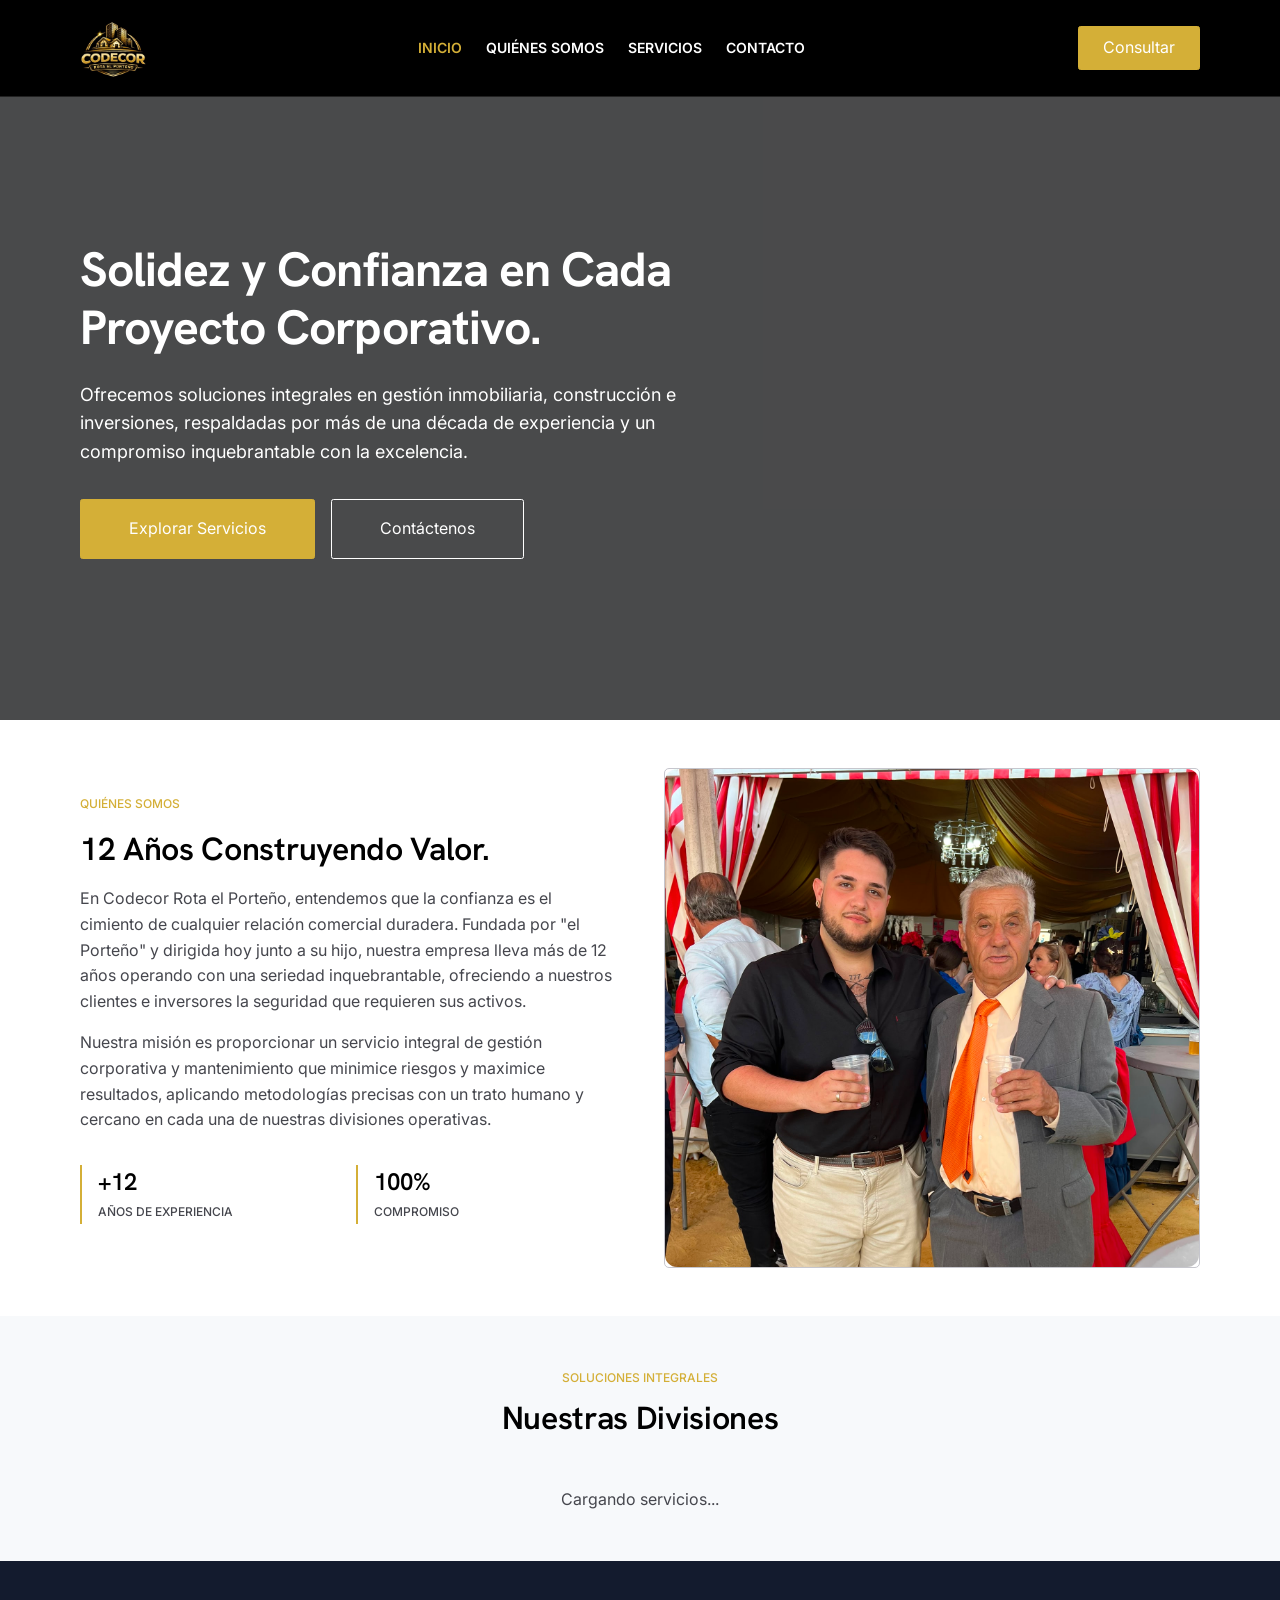
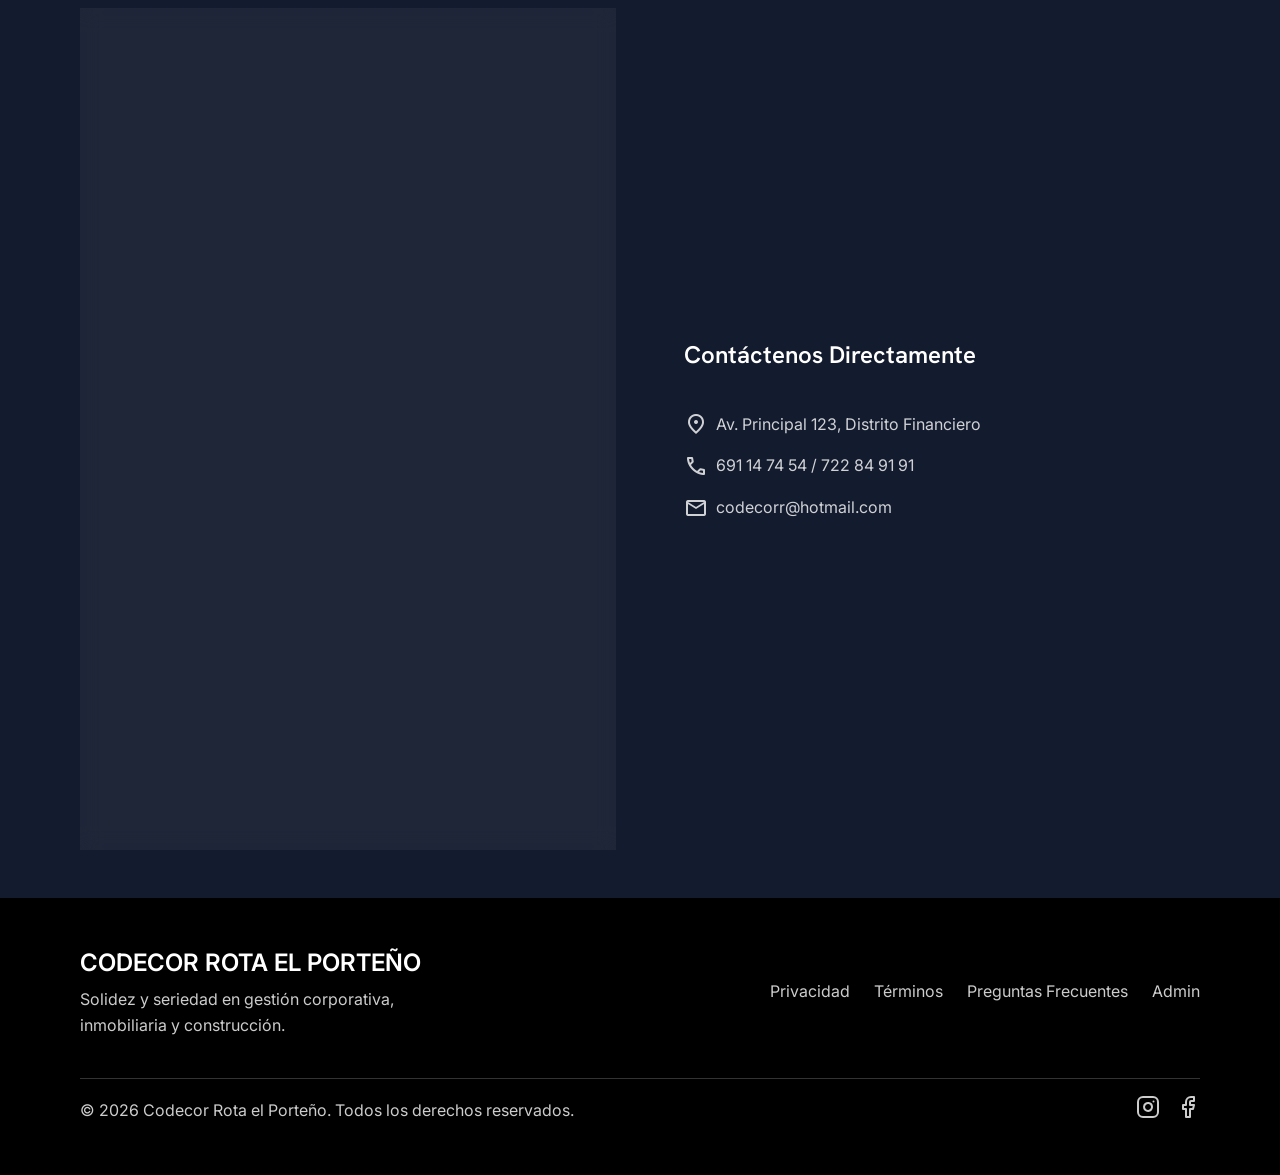
==== index.html @ 19bf407f "Corregir logo en terminos.html y actualizar opciones de seguros" ====
<!DOCTYPE html>
<html lang="es">
<head>
    <meta charset="utf-8">
    <meta name="viewport" content="width=device-width, initial-scale=1.0">
    <title>Codecor Rota el Porteño - Inicio</title>
    <meta name="description" content="Codecor Rota el Porteño ofrece soluciones integrales en gestión corporativa, inmobiliaria, construcción e inversiones con más de 12 años de experiencia.">
    <link rel="icon" type="image/jpeg" href="assets/img/logoOriginal.jpeg">
    <link rel="stylesheet" href="assets/css/style.css">
</head>
<body>

    <!-- Header -->
    <header class="header">
        <div class="header-container">
            <div class="logo">
                <img src="assets/img/logoOriginal.jpeg" alt="Logo Codecor Rota el Porteño" class="logo-image">
                <div class="logo-text-container">
                    <span class="logo-text-main">Codecor Rota</span>
                    <span class="logo-text-sub">el Porteño</span>
                </div>
            </div>
            
            <nav class="nav-desktop">
                <a class="nav-link active" href="#inicio">Inicio</a>
                <a class="nav-link" href="#nosotros">Quiénes Somos</a>
                <div class="dropdown">
                    <a class="nav-link dropdown-toggle" href="#servicios">Servicios</a>
                    <div class="dropdown-menu">
                        <a href="inmobiliaria.html" class="dropdown-item">Inmobiliaria</a>
                        <a href="#contacto" class="dropdown-item service-select" data-service="inversiones">Inversiones</a>
                        <a href="#contacto" class="dropdown-item service-select" data-service="construccion">Construcción</a>
                        <a href="#contacto" class="dropdown-item service-select" data-service="mantenimiento">Mantenimiento</a>
                        <a href="seguros.html" class="dropdown-item">Seguros</a>
                    </div>
                </div>
                <a class="nav-link" href="#contacto">Contacto</a>
            </nav>

            <div class="nav-desktop">
                <a href="#contacto" class="btn btn-primary btn-sm">Consultar</a>
            </div>

            <button class="menu-toggle" id="mobile-menu-btn" aria-label="Abrir menú">
                <span class="material-symbols-outlined">menu</span>
            </button>
        </div>
    </header>

    <main>
        <!-- Hero Section -->
        <section id="inicio" class="hero">
            <div class="hero-bg">
                <img src="https://lh3.googleusercontent.com/aida-public/[base64]" alt="Edificio corporativo moderno reflejando solidez y confianza" loading="lazy">
                <div class="hero-overlay"></div>
            </div>
            
            <div class="container hero-content grid grid-cols-12 gap-lg">
                <div class="col-span-8 flex flex-col items-start gap-lg">
                    <h1 class="headline-xl text-white fade-in-up delay-100">Solidez y Confianza en Cada Proyecto Corporativo.</h1>
                    <p class="body-lg text-white text-opacity-90 max-w-600 fade-in-up delay-200">
                        Ofrecemos soluciones integrales en gestión inmobiliaria, construcción e inversiones, respaldadas por más de una década de experiencia y un compromiso inquebrantable con la excelencia.
                    </p>
                    <div class="flex gap-md mt-sm flex-wrap fade-in-up delay-300">
                        <a href="#servicios" class="btn btn-primary">Explorar Servicios</a>
                        <a href="#contacto" class="btn btn-secondary">Contáctenos</a>
                    </div>
                </div>
            </div>
        </section>

        <!-- Quiénes Somos Section -->
        <section id="nosotros" class="section bg-surface-lowest">
            <div class="container grid grid-cols-2 gap-xl items-center">
                <div class="flex flex-col gap-md fade-in-up delay-100">
                    <span class="label-sm text-secondary">Quiénes Somos</span>
                    <h2 class="headline-lg">12 Años Construyendo Valor.</h2>
                    <p class="body-md text-on-surface-variant">
                        En Codecor Rota el Porteño, entendemos que la confianza es el cimiento de cualquier relación comercial duradera. Fundada por "el Porteño" y dirigida hoy junto a su hijo, nuestra empresa lleva más de 12 años operando con una seriedad inquebrantable, ofreciendo a nuestros clientes e inversores la seguridad que requieren sus activos.
                    </p>
                    <p class="body-md text-on-surface-variant">
                        Nuestra misión es proporcionar un servicio integral de gestión corporativa y mantenimiento que minimice riesgos y maximice resultados, aplicando metodologías precisas con un trato humano y cercano en cada una de nuestras divisiones operativas.
                    </p>
                    
                    <div class="grid grid-cols-2 gap-md mt-md">
                        <div class="stat-item">
                            <h4 class="headline-md">+12</h4>
                            <span class="label-sm text-on-surface-variant">Años de Experiencia</span>
                        </div>
                        <div class="stat-item">
                            <h4 class="headline-md">100%</h4>
                            <span class="label-sm text-on-surface-variant">Compromiso</span>
                        </div>
                    </div>
                </div>
                
                <div class="about-image fade-in-up delay-200">
                    <img src="assets/img/personas.jpeg" alt="El Porteño y su hijo, fundadores de Codecor Rota" loading="lazy" style="border-radius: 12px; box-shadow: var(--elevation-2); width: 100%; max-height: 500px; object-fit: cover; object-position: center top;">
                </div>
            </div>
        </section>

        <!-- Servicios Section -->
        <section id="servicios" class="section bg-surface">
            <div class="container flex flex-col gap-xl">
                <div class="text-center max-w-600 mx-auto fade-in-up delay-100">
                    <span class="label-sm text-secondary">Soluciones Integrales</span>
                    <h2 class="headline-lg mt-sm">Nuestras Divisiones</h2>
                </div>
                
                <div class="grid grid-cols-12 gap-gutter" id="services-grid">
                    <div class="col-span-12 text-center py-xl">
                        <p class="body-md text-on-surface-variant">Cargando servicios...</p>
                    </div>
                </div>
            </div>
        </section>
        


        <!-- Contacto Section -->
        <section id="contacto" class="section bg-primary-container relative">
            <div class="container grid grid-cols-2 gap-xl items-center relative z-10">
                <div class="cta-box fade-in-up delay-100">
                    <h2 class="headline-lg text-white mb-md">Gestione su Patrimonio con Expertos.</h2>
                    <p class="body-lg text-white mb-lg text-opacity-80">Agende una reunión con nuestros asesores o solicite información sobre nuestros servicios.</p>
                    
                    <form id="contact-form" class="flex flex-col gap-md">
                        <div class="form-group">
                            <label for="name" class="form-label text-white">Nombre Completo</label>
                            <input type="text" id="name" name="name" class="form-input" required>
                        </div>
                        <div class="form-group">
                            <label for="phone" class="form-label text-white">Teléfono *</label>
                            <input type="tel" id="phone" name="phone" class="form-input" required>
                        </div>
                        <div class="form-group">
                            <label for="email" class="form-label text-white">Correo Electrónico (Opcional)</label>
                            <input type="email" id="email" name="email" class="form-input">
                        </div>
                        <div class="form-group">
                            <label for="service-type" class="form-label text-white">Servicio de Interés</label>
                            <select id="service-type" name="service-type" class="form-input" required>
                                <option value="" disabled selected>Seleccione un servicio</option>
                                <option value="inmobiliaria">Inmobiliaria</option>
                                <option value="inversiones">Inversiones</option>
                                <option value="construccion">Construcción</option>
                                <option value="mantenimiento">Mantenimiento General</option>
                                <option value="seguros">Seguros</option>
                            </select>
                        </div>
                        <div class="form-group display-none" id="mantenimiento-subtype-group">
                            <label for="mantenimiento-subtype" class="form-label text-white">Tipo de Servicio de Mantenimiento</label>
                            <select id="mantenimiento-subtype" name="mantenimiento-subtype" class="form-input">
                                <option value="" disabled selected>Seleccione una opción</option>
                                <option value="reformas">Reformas</option>
                                <option value="fontaneria">Fontanería</option>
                                <option value="electricidad">Electricidad</option>
                                <option value="limpieza">Limpieza</option>
                                <option value="jardineria">Jardinería</option>
                                <option value="suministros">Suministros</option>
                                <option value="mudanzas">Mudanzas</option>
                                <option value="pintura">Pintura</option>
                            </select>
                        </div>
                        <div class="form-group display-none" id="seguros-subtype-group">
                            <label for="seguros-subtype" class="form-label text-white">Tipo de Seguro</label>
                            <select id="seguros-subtype" name="seguros-subtype" class="form-input">
                                <option value="" disabled selected>Seleccione una opción</option>
                                <option value="coche">Seguros de Coche</option>
                                <option value="hogar">Seguros de Hogar</option>
                                <option value="vida">Seguros de Vida</option>
                                <option value="accidentes">Seguros de Accidentes</option>
                                <option value="salud">Seguros de Salud</option>
                                <option value="mascotas">Seguros de Mascotas</option>
                                <option value="viaje">Seguros de Viaje</option>
                                <option value="empresas">Seguros para Empresas</option>
                                <option value="incendios">Seguros de Incendios</option>
                                <option value="responsabilidad">Responsabilidad Civil</option>
                                <option value="construccion">Seguros de Construcción</option>
                            </select>
                        </div>
                        <div class="form-group">
                            <label for="message" class="form-label text-white">Mensaje</label>
                            <textarea id="message" name="message" class="form-input" rows="4" required></textarea>
                        </div>
                        <button type="submit" class="btn btn-primary mt-md">Enviar Consulta</button>
                    </form>
                    
                    <div id="form-feedback" class="body-md text-white mt-md display-none"></div>
                </div>
                
                <div class="flex flex-col gap-lg p-lg fade-in-up delay-200">
                    <h3 class="headline-md text-white mb-md">Contáctenos Directamente</h3>
                    <ul class="flex flex-col gap-md">
                        <li class="flex items-center gap-sm text-white body-md text-opacity-80">
                            <span class="material-symbols-outlined">location_on</span>
                            Av. Principal 123, Distrito Financiero
                        </li>
                        <li class="flex items-center gap-sm text-white body-md text-opacity-80">
                            <span class="material-symbols-outlined">call</span>
                            691 14 74 54 / 722 84 91 91
                        </li>
                        <li class="flex items-center gap-sm text-white body-md text-opacity-80">
                            <span class="material-symbols-outlined">mail</span>
                            codecorr@hotmail.com
                        </li>
                    </ul>
                </div>
            </div>
        </section>
    </main>

    <!-- Footer -->
    <footer class="footer">
        <div class="container grid grid-cols-12 gap-lg">
            <div class="col-span-4 flex flex-col gap-sm">
                <span class="headline-md text-white uppercase">Codecor Rota el Porteño</span>
                <p class="body-md text-white text-opacity-80 max-w-600">
                    Solidez y seriedad en gestión corporativa, inmobiliaria y construcción.
                </p>
            </div>
            
            <div class="col-span-8 flex flex-wrap justify-end items-center gap-lg footer-nav">
                <a href="privacidad.html" class="body-md text-white">Privacidad</a>
                <a href="terminos.html" class="body-md text-white">Términos</a>
                <a href="faq.html" class="body-md text-white">Preguntas Frecuentes</a>
                <a href="admin.html" class="body-md text-white">Admin</a>
            </div>
            
            <div class="col-span-12 border-t-footer flex justify-between items-center">
                <p class="body-md text-opacity-80">© 2026 Codecor Rota el Porteño. Todos los derechos reservados.</p>
                <div class="flex gap-md items-center">
                    <a href="https://www.instagram.com/codecor_rota/" target="_blank" class="text-white text-opacity-80 hover-opacity-100 transition-colors" aria-label="Instagram de Codecor Rota">
                        <svg width="24" height="24" viewBox="0 0 24 24" fill="none" stroke="currentColor" stroke-width="2" stroke-linecap="round" stroke-linejoin="round"><rect x="2" y="2" width="20" height="20" rx="5" ry="5"></rect><path d="M16 11.37A4 4 0 1 1 12.63 8 4 4 0 0 1 16 11.37z"></path><line x1="17.5" y1="6.5" x2="17.51" y2="6.5"></line></svg>
                    </a>
                    <a href="https://www.facebook.com/profile.php?id=61588875323236" target="_blank" class="text-white text-opacity-80 hover-opacity-100 transition-colors" aria-label="Facebook de Codecor Rota">
                        <svg width="24" height="24" viewBox="0 0 24 24" fill="none" stroke="currentColor" stroke-width="2" stroke-linecap="round" stroke-linejoin="round"><path d="M18 2h-3a5 5 0 0 0-5 5v3H7v4h3v8h4v-8h3l1-4h-4V7a1 1 0 0 1 1-1h3z"></path></svg>
                    </a>
                </div>
            </div>
        </div>
    </footer>

    <script src="https://cdn.jsdelivr.net/npm/@supabase/supabase-js@2"></script>
    <script src="assets/js/supabase-client.js"></script>
    <script src="assets/js/main.js"></script>
</body>
</html>
---- assets/css/style.css ----
/* ==========================================================================
   Codecor Rota el Porteño - Design System Foundation
   ========================================================================== */

@import url('https://fonts.googleapis.com/css2?family=Hanken+Grotesk:wght@600;700&family=Inter:wght@400;500;600&display=swap');
@import url('https://fonts.googleapis.com/css2?family=Material+Symbols+Outlined:opsz,wght,FILL,GRAD@20..48,100..700,0..1,-50..200');

:root {
  /* Colors */
  --color-primary: #000000;
  --color-on-primary: #ffffff;
  --color-primary-container: #131b2e;
  --color-on-primary-container: #7c839b;
  --color-primary-fixed-dim: #bec6e0;
  
  --color-secondary: #d4af37;
  --color-on-secondary: #ffffff;
  --color-secondary-container: #b8962e;
  --color-on-secondary-container: #ffffff;
  
  --color-tertiary: #000000;
  --color-on-tertiary: #ffffff;
  --color-tertiary-container: #0b1c30;
  --color-on-tertiary-container: #75859d;

  --color-surface: #f7f9fb;
  --color-on-surface: #191c1e;
  --color-surface-variant: #e0e3e5;
  --color-on-surface-variant: #45464d;
  
  --color-surface-container-lowest: #ffffff;
  --color-surface-container-low: #f2f4f6;
  --color-surface-container: #eceef0;
  
  --color-inverse-surface: #2d3133;
  --color-inverse-primary: #bec6e0;
  
  --color-outline: #76777d;
  --color-outline-variant: #c6c6cd;
  
  --color-error: #ba1a1a;
  --color-on-error: #ffffff;

  /* Typography */
  --font-family-headline: 'Hanken Grotesk', sans-serif;
  --font-family-body: 'Inter', sans-serif;

  /* Spacing */
  --spacing-xs: 0.4rem;
  --spacing-sm: 0.8rem;
  --spacing-base: 1rem;
  --spacing-md: 1.6rem;
  --spacing-lg: 2.4rem;
  --spacing-xl: 4.8rem;
  --spacing-gutter: 2.4rem;
  --margin-mobile: 2rem;
  --margin-desktop: 8rem;

  /* Border Radius */
  --radius-sm: 0.125rem;
  --radius-default: 0.25rem;
  --radius-md: 0.375rem;
  --radius-lg: 0.5rem;
  --radius-xl: 0.75rem;
  --radius-full: 9999px;
  
  /* Layout */
  --max-width: 1280px;
}

/* ==========================================================================
   Reset & Base Styles
   ========================================================================== */

* {
  margin: 0;
  padding: 0;
  box-sizing: border-box;
}

html {
  font-size: 10px; /* 1rem = 10px */
  scroll-behavior: smooth;
  scroll-padding-top: 80px;
}

body {
  font-family: var(--font-family-body);
  font-size: 1.6rem;
  line-height: 1.6;
  font-weight: 400;
  color: var(--color-on-surface);
  background-color: var(--color-surface);
  -webkit-font-smoothing: antialiased;
}

h1, h2, h3, h4, h5, h6 {
  font-family: var(--font-family-headline);
  color: var(--color-primary);
}

a {
  text-decoration: none;
  color: inherit;
  transition: all 0.2s ease-in-out;
}

img {
  max-width: 100%;
  height: auto;
  display: block;
}

button {
  cursor: pointer;
  border: none;
  background: none;
  font-family: inherit;
}

ul, ol {
  list-style: none;
}

/* ==========================================================================
   Typography Utilities
   ========================================================================== */

.headline-xl {
  font-size: 4.8rem;
  font-weight: 700;
  line-height: 1.2;
  letter-spacing: -0.02em;
}

.headline-lg {
  font-size: 3.2rem;
  font-weight: 600;
  line-height: 1.3;
  letter-spacing: -0.01em;
}

.headline-md {
  font-size: 2.4rem;
  font-weight: 600;
  line-height: 1.4;
}

.body-lg {
  font-size: 1.8rem;
  font-weight: 400;
  line-height: 1.6;
}

.body-md {
  font-size: 1.6rem;
  font-weight: 400;
  line-height: 1.6;
}

.label-md {
  font-size: 1.4rem;
  font-weight: 600;
  line-height: 1.4;
  letter-spacing: 0.05em;
  text-transform: uppercase;
}

.label-sm {
  font-size: 1.2rem;
  font-weight: 500;
  line-height: 1.4;
  text-transform: uppercase;
}

/* Typography Responsive adjustments */
@media (max-width: 767px) {
  .headline-xl {
    font-size: 3.2rem; /* Even smaller for mobile to prevent long word overflow */
  }
  .headline-lg {
    font-size: 2.6rem;
  }
  .headline-md {
    font-size: 2.2rem;
  }
  .body-lg {
    font-size: 1.6rem;
  }
  .justify-end {
    justify-content: flex-start;
  }
}

/* ==========================================================================
   Layout Utilities
   ========================================================================== */

.container {
  max-width: var(--max-width);
  margin: 0 auto;
  padding: 0 var(--margin-mobile);
}

@media (min-width: 768px) {
  .container {
    padding: 0 var(--margin-desktop);
  }
}

.section {
  padding: var(--spacing-xl) 0;
}

.flex { display: flex; }
.flex-col { flex-direction: column; }
.items-center { align-items: center; }
.items-start { align-items: flex-start; }
.justify-between { justify-content: space-between; }
.justify-center { justify-content: center; }
.justify-end { justify-content: flex-end; }
.flex-wrap { flex-wrap: wrap; }

.grid { display: grid; }
.gap-xs { gap: var(--spacing-xs); }
.gap-sm { gap: var(--spacing-sm); }
.gap-md { gap: var(--spacing-md); }
.gap-lg { gap: var(--spacing-lg); }
.gap-xl { gap: var(--spacing-xl); }
.gap-gutter { gap: var(--spacing-gutter); }

@media (min-width: 768px) {
  .grid-cols-2 { grid-template-columns: repeat(2, 1fr); }
  .grid-cols-12 { grid-template-columns: repeat(12, 1fr); }
  .col-span-4 { grid-column: span 4; }
  .col-span-8 { grid-column: span 8; }
  .col-span-12 { grid-column: span 12; }
}

/* ==========================================================================
   Components
   ========================================================================== */

/* Buttons */
.btn {
  display: inline-flex;
  align-items: center;
  justify-content: center;
  padding: var(--spacing-md) var(--spacing-xl);
  border-radius: var(--radius-default);
  transition: all 0.3s ease;
  font-family: var(--font-family-body);
}

.btn-sm {
  padding: var(--spacing-sm) var(--spacing-lg);
}

.btn-primary {
  background-color: var(--color-secondary);
  color: var(--color-on-secondary);
  border: 1px solid var(--color-secondary);
}

.btn-primary:hover {
  background-color: var(--color-secondary-container);
  color: var(--color-on-secondary-container);
  transform: scale(1.02);
}

.btn-secondary {
  background-color: transparent;
  color: var(--color-on-primary);
  border: 1px solid var(--color-on-primary);
}

.btn-secondary:hover {
  background-color: rgba(255,255,255,0.1);
}

.btn-secondary.dark {
  color: var(--color-primary);
  border-color: var(--color-primary);
}
.btn-secondary.dark:hover {
  background-color: rgba(0,0,0,0.05);
}

/* Cards */
.card {
  background-color: var(--color-surface-container-lowest);
  border: 1px solid var(--color-outline-variant);
  border-radius: var(--radius-lg);
  padding: var(--spacing-lg);
  transition: box-shadow 0.3s ease, transform 0.3s ease;
  display: flex;
  flex-direction: column;
  justify-content: space-between;
}

.card:hover {
  box-shadow: 0 10px 30px rgba(0, 81, 213, 0.1);
}

.card-icon {
  font-size: 4rem;
  color: var(--color-secondary);
  margin-bottom: var(--spacing-md);
  font-variation-settings: 'FILL' 1;
}

.card-link {
  color: var(--color-secondary);
  display: inline-flex;
  align-items: center;
  gap: var(--spacing-xs);
  margin-top: var(--spacing-xl);
}
.card-link:hover {
  text-decoration: underline;
}

@media (max-width: 767px) {
  .card {
    text-align: center;
    align-items: center;
  }
}

/* Forms */
.form-group {
  margin-bottom: var(--spacing-md);
  display: flex;
  flex-direction: column;
}

.form-label {
  font-family: var(--font-family-body);
  font-size: 1.4rem;
  font-weight: 600;
  margin-bottom: var(--spacing-xs);
  color: var(--color-on-surface);
}

.form-input {
  padding: var(--spacing-sm) var(--spacing-md);
  border: 1px solid var(--color-outline-variant);
  border-radius: var(--radius-default);
  font-size: 1.6rem;
  font-family: var(--font-family-body);
  background-color: var(--color-surface-container-lowest);
  color: var(--color-on-surface);
  transition: border-color 0.2s ease;
}

.form-input:focus {
  outline: none;
  border-color: var(--color-secondary);
  border-width: 2px;
  padding: calc(var(--spacing-sm) - 1px) calc(var(--spacing-md) - 1px);
}

/* Badges / Labels */
.badge {
  display: inline-block;
  padding: 4px 8px;
  background-color: var(--color-secondary);
  color: var(--color-on-secondary);
  border-radius: var(--radius-sm);
  font-size: 1.2rem;
  font-weight: 500;
  text-transform: uppercase;
}

/* ==========================================================================
   Header & Navigation
   ========================================================================== */

.header {
  position: fixed;
  top: 0;
  left: 0;
  width: 100%;
  z-index: 50;
  background-color: #000000;
  border-bottom: 1px solid #222;
  transition: all 0.3s ease;
}

.header-container {
  display: flex;
  justify-content: space-between;
  align-items: center;
  padding: var(--spacing-md) var(--margin-mobile);
  max-width: var(--max-width);
  margin: 0 auto;
}

@media (min-width: 768px) {
  .header-container {
    padding: var(--spacing-md) var(--margin-desktop);
  }
}

.logo {
  display: flex;
  align-items: center;
  gap: var(--spacing-md);
  text-decoration: none;
}

.logo-image {
  height: 64px;
  width: auto;
  border-radius: var(--radius-sm);
}

.logo-text-container {
  display: none;
}

.logo-text-main {
  font-size: 2.2rem;
  font-weight: 800;
  text-transform: uppercase;
  color: var(--color-tertiary-container);
  letter-spacing: -0.5px;
  line-height: 1;
}

.logo-text-sub {
  font-size: 1.2rem;
  font-weight: 600;
  text-transform: uppercase;
  letter-spacing: 2px;
  color: var(--color-secondary);
  line-height: 1;
  margin-top: 4px;
}

.nav-desktop {
  display: none;
}

@media (min-width: 768px) {
  .nav-desktop {
    display: flex;
    align-items: center;
    gap: var(--spacing-lg);
  }
}

.nav-link {
  font-size: 1.4rem;
  font-weight: 600;
  text-transform: uppercase;
  color: #ffffff;
  cursor: pointer;
}

.nav-link:hover, .nav-link.active {
  color: var(--color-secondary);
}

/* Dropdown */
.dropdown {
  position: relative;
  display: inline-block;
}

.dropdown-menu {
  display: none;
  position: absolute;
  top: 100%;
  left: 0;
  background-color: var(--color-surface-container-lowest);
  min-width: 200px;
  box-shadow: 0px 8px 16px rgba(0,0,0,0.1);
  border-radius: var(--radius-md);
  z-index: 100;
  padding: var(--spacing-xs) 0;
  border: 1px solid var(--color-outline-variant);
}

.dropdown:hover .dropdown-menu {
  display: block;
}

.dropdown-item {
  color: var(--color-on-surface);
  padding: var(--spacing-sm) var(--spacing-md);
  text-decoration: none;
  display: block;
  font-size: 1.4rem;
  font-weight: 500;
  transition: background-color 0.2s;
}

.dropdown-item:hover {
  background-color: var(--color-surface-container-low);
  color: var(--color-secondary);
}

.menu-toggle {
  display: block;
  font-size: 2.4rem;
  color: var(--color-primary);
}

@media (min-width: 768px) {
  .menu-toggle {
    display: none;
  }
}

/* ==========================================================================
   Specific Sections
   ========================================================================== */

/* Hero */
.hero {
  position: relative;
  min-height: 80vh;
  display: flex;
  align-items: center;
  padding-top: 80px; /* offset for fixed header */
}

.hero-bg {
  position: absolute;
  top: 0;
  left: 0;
  width: 100%;
  height: 100%;
  z-index: 0;
}

.hero-bg img {
  width: 100%;
  height: 100%;
  object-fit: cover;
}

.hero-overlay {
  position: absolute;
  top: 0;
  left: 0;
  width: 100%;
  height: 100%;
  background-color: rgba(0, 0, 0, 0.7);
}

.hero-content {
  position: relative;
  z-index: 10;
  width: 100%;
}

.text-white { color: #ffffff !important; }
.text-primary { color: var(--color-primary) !important; }
.text-secondary { color: var(--color-secondary) !important; }
.text-on-surface-variant { color: var(--color-on-surface-variant) !important; }
.text-center { text-align: center; }

.mb-xs { margin-bottom: var(--spacing-xs); }
.mb-sm { margin-bottom: var(--spacing-sm); }
.mb-md { margin-bottom: var(--spacing-md); }
.mb-lg { margin-bottom: var(--spacing-lg); }
.mt-sm { margin-top: var(--spacing-sm); }
.mt-md { margin-top: var(--spacing-md); }
.mt-xl { margin-top: var(--spacing-xl); }

.bg-surface { background-color: var(--color-surface); }
.bg-surface-lowest { background-color: var(--color-surface-container-lowest); }
.bg-primary-container { background-color: var(--color-primary-container); }

.about-image {
  height: 500px;
  border-radius: var(--radius-lg);
  overflow: hidden;
  border: 1px solid var(--color-outline-variant);
  width: 100%;
}

@media (max-width: 767px) {
  .about-image {
    height: 300px;
  }
}

.about-image img {
  width: 100%;
  height: 100%;
  object-fit: cover;
}

.stat-item {
  border-left: 2px solid var(--color-secondary);
  padding-left: var(--spacing-md);
  margin-bottom: var(--spacing-md);
}

/* CTA Box */
.cta-box {
  background-color: rgba(255, 255, 255, 0.05);
  backdrop-filter: blur(10px);
  border: 1px solid rgba(255, 255, 255, 0.1);
  border-radius: var(--radius-lg);
  padding: var(--spacing-lg);
}

/* Footer */
.footer {
  background-color: var(--color-primary);
  color: var(--color-on-primary);
  padding: var(--spacing-xl) 0;
}

.footer-nav a {
  opacity: 0.8;
}
.footer-nav a:hover {
  opacity: 1;
  text-decoration: underline;
}

.border-t-footer {
  border-top: 1px solid rgba(255,255,255,0.2);
  padding-top: var(--spacing-md);
  margin-top: var(--spacing-md);
}

/* ==========================================================================
   Admin Panel Styles
   ========================================================================== */

body.admin-body {
    background-color: var(--color-surface-container-low);
    display: flex;
    min-height: 100vh;
    margin: 0;
}

@media (max-width: 767px) {
    body.admin-body {
        flex-direction: column;
    }
    #dashboard-view {
        flex-direction: column;
    }
}

/* --- Login Vista --- */
#login-view {
    width: 100%;
    height: 100vh;
    display: flex;
    align-items: center;
    justify-content: center;
    background-color: var(--color-surface);
}
.login-card {
    max-width: 400px;
    width: 100%;
}

.back-link {
    display: inline-flex;
    align-items: center;
    gap: 0.5rem;
    text-decoration: none;
    margin-bottom: 1rem;
    color: var(--color-primary);
    font-weight: bold;
}

/* --- Dashboard Vista --- */
#dashboard-view {
    display: none;
    width: 100%;
}

.sidebar {
    width: 250px;
    background-color: var(--color-primary-container);
    color: var(--color-on-primary-container);
    flex-shrink: 0;
    display: flex;
    flex-direction: column;
    padding: var(--spacing-lg) 0;
}

@media (max-width: 767px) {
    .sidebar {
        width: 100%;
        height: auto;
        padding: var(--spacing-md) 0;
    }
}
.sidebar-logo {
    padding: 0 var(--spacing-lg);
    margin-bottom: var(--spacing-xl);
    color: var(--color-on-primary);
    text-decoration: none;
    display: block;
    cursor: pointer;
}
.nav-item {
    padding: var(--spacing-md) var(--spacing-lg);
    color: var(--color-on-primary-container);
    display: flex;
    align-items: center;
    gap: var(--spacing-sm);
    cursor: pointer;
    border-left: 4px solid transparent;
}
.nav-item:hover, .nav-item.active {
    background-color: rgba(255,255,255,0.05);
    color: var(--color-on-primary);
    border-left-color: var(--color-secondary);
}
.logout-btn {
    margin-top: auto;
    color: var(--color-error);
}

.main-content {
    flex-grow: 1;
    padding: var(--spacing-xl);
    overflow-y: auto;
}

.panel {
    display: none;
}
.panel.active {
    display: block;
}

/* Tablas */
.admin-table {
    width: 100%;
    border-collapse: collapse;
    background: var(--color-surface-container-lowest);
    border-radius: var(--radius-lg);
    overflow: hidden;
    border: 1px solid var(--color-outline-variant);
}

.table-responsive {
    width: 100%;
    overflow-x: auto;
    -webkit-overflow-scrolling: touch;
}
.admin-table th, .admin-table td {
    padding: var(--spacing-md);
    text-align: left;
    border-bottom: 1px solid var(--color-outline-variant);
    font-size: 1.4rem;
}
.admin-table th {
    background-color: var(--color-surface-container);
    font-weight: 600;
    color: var(--color-on-surface);
}
.admin-table tr:last-child td {
    border-bottom: none;
}

/* Modales */
.modal {
    display: none;
    position: fixed;
    top: 0;
    left: 0;
    width: 100%;
    height: 100%;
    background-color: rgba(0,0,0,0.5);
    align-items: center;
    justify-content: center;
    z-index: 100;
}
.modal.active {
    display: flex;
}
.modal-content {
    background-color: var(--color-surface-container-lowest);
    padding: var(--spacing-xl);
    border-radius: var(--radius-lg);
    width: 100%;
    max-width: 500px;
    max-height: 90vh;
    overflow-y: auto;
}

/* ==========================================================================
   Animations & Utilities
   ========================================================================== */

.fade-in-up {
    opacity: 0;
    transform: translateY(20px);
    transition: opacity 0.6s cubic-bezier(0.16, 1, 0.3, 1), transform 0.6s cubic-bezier(0.16, 1, 0.3, 1);
}
.fade-in-up.is-visible {
    opacity: 1;
    transform: translateY(0);
}
.delay-100 { transition-delay: 100ms; }
.delay-200 { transition-delay: 200ms; }
.delay-300 { transition-delay: 300ms; }

.display-block { display: block; }
.display-none { display: none; }
.w-full { width: 100%; }
.text-opacity-80 { opacity: 0.8; }
.text-opacity-90 { opacity: 0.9; }
.max-w-600 { max-width: 600px; }
.mx-auto { margin-left: auto; margin-right: auto; }
.p-lg { padding: 2rem; }
.pt-80 { padding-top: 80px; }
.min-h-screen-nav { min-height: calc(100vh - 80px); }
.uppercase { text-transform: uppercase; }
.cursor-pointer { cursor: pointer; }
.text-link { color: var(--color-primary); }

/* Mobile Menu Classes */
.nav-desktop.menu-open {
    display: flex !important;
    flex-direction: column;
    position: absolute;
    top: 80px;
    left: 0;
    width: 100%;
    background-color: rgba(247, 249, 251, 0.98);
    backdrop-filter: blur(10px);
    padding: var(--spacing-xl) var(--spacing-md);
    box-shadow: 0 10px 30px rgba(0,0,0,0.1);
    animation: slideDown 0.3s ease forwards;
    border-bottom: 1px solid var(--color-surface-variant);
    gap: var(--spacing-md);
}

@keyframes slideDown {
    from { opacity: 0; transform: translateY(-10px); }
    to { opacity: 1; transform: translateY(0); }
}
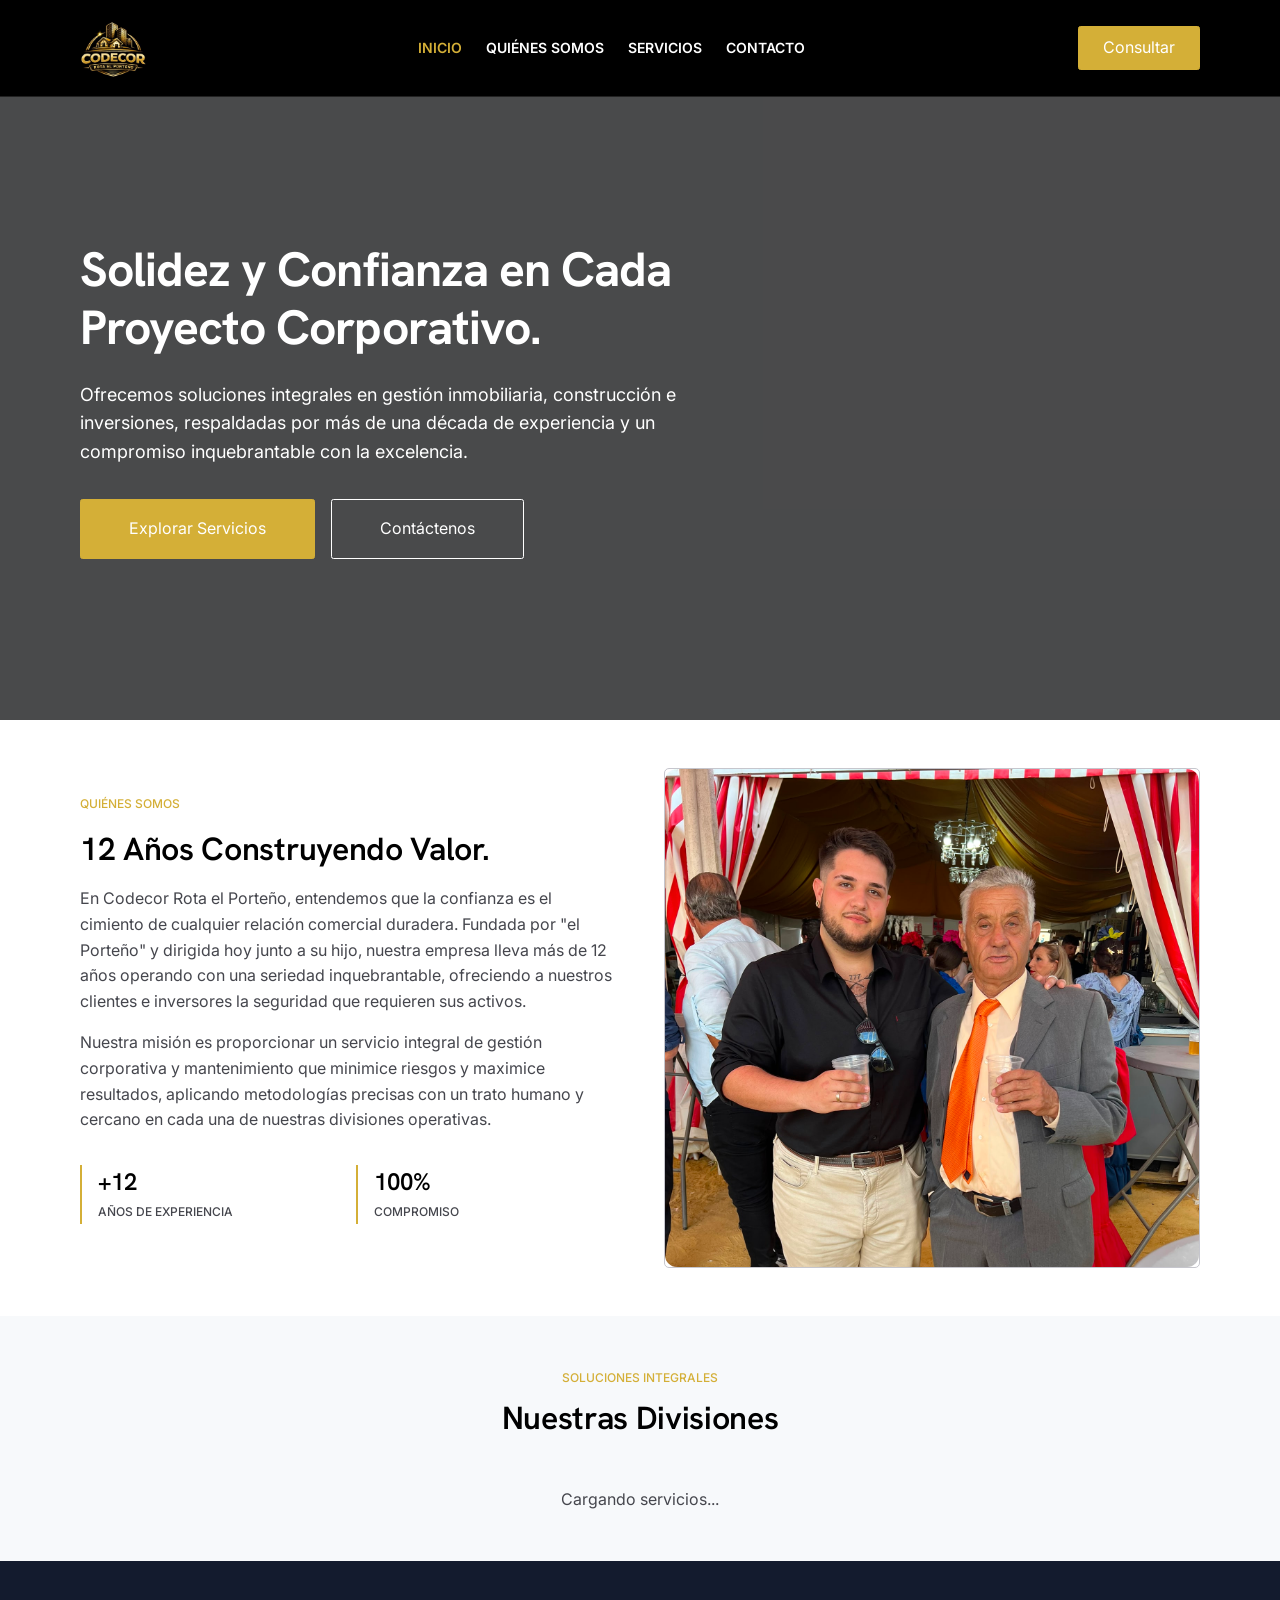
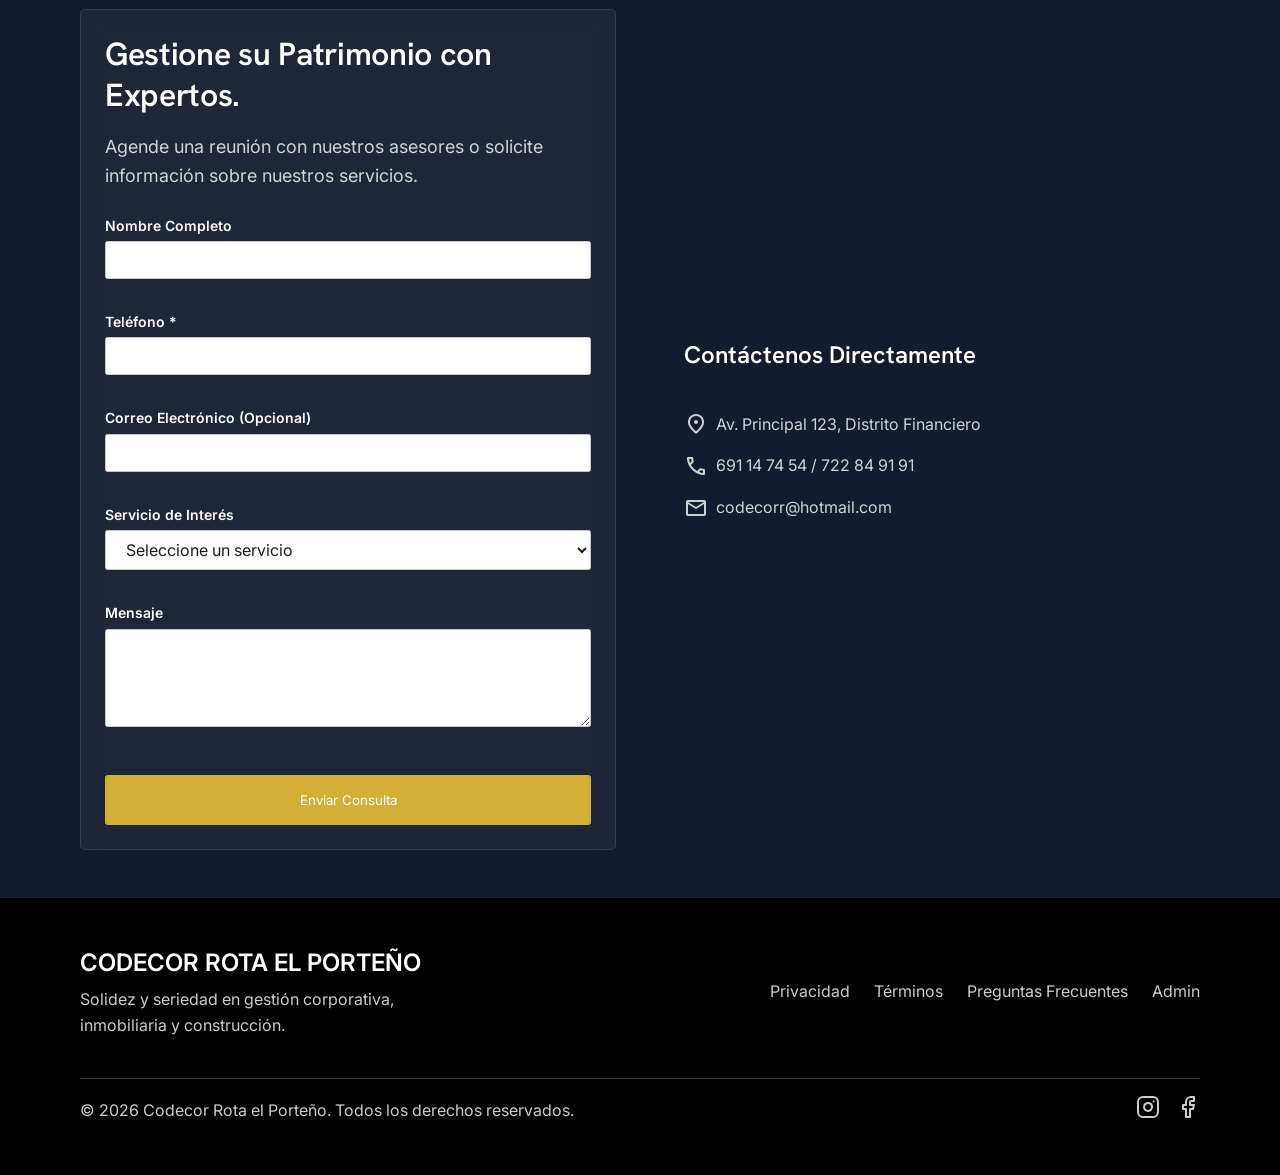
==== commit 1d5bf0ad: "Corregir values del select de seguros para que coincidan con data-subtipo y el autocompletado funcio" ====
--- a/index.html
+++ b/index.html
@@ -178,6 +178,25 @@
                                 <option value="incendios">Seguros de Incendios</option>
                                 <option value="responsabilidad">Responsabilidad Civil</option>
                                 <option value="construccion">Seguros de Construcción</option>
+                                <option value="agrarios">Seguros Agrarios</option>
+                                <option value="embarcaciones">Seguros de Embarcaciones</option>
+                                <option value="aviacion">Seguros de Aviación</option>
+                                <option value="estudios">Seguros de Estudios</option>
+                                <option value="pensiones">Planes de Pensiones</option>
+                                <option value="vision">Seguros de Visión</option>
+                                <option value="dentales">Seguros Dentales</option>
+                                <option value="ahorro">Seguros de Ahorro</option>
+                                <option value="legales">Seguros Legales</option>
+                                <option value="desempleo">Seguros de Desempleo</option>
+                                <option value="tecnologia">Seguros de Tecnología</option>
+                                <option value="cine">Seguros Cine y Eventos</option>
+                                <option value="renta">Seguros de Renta</option>
+                                <option value="cancelacion">Cancelación de Eventos</option>
+                                <option value="bicicleta">Seguros de Bicicleta</option>
+                                <option value="joyas">Seguros de Joyas</option>
+                                <option value="instrumentos">Instrumentos Musicales</option>
+                                <option value="transporte">Transporte Mercancías</option>
+                                <option value="utilidades">Pérdida de Utilidades</option>
                             </select>
                         </div>
                         <div class="form-group">
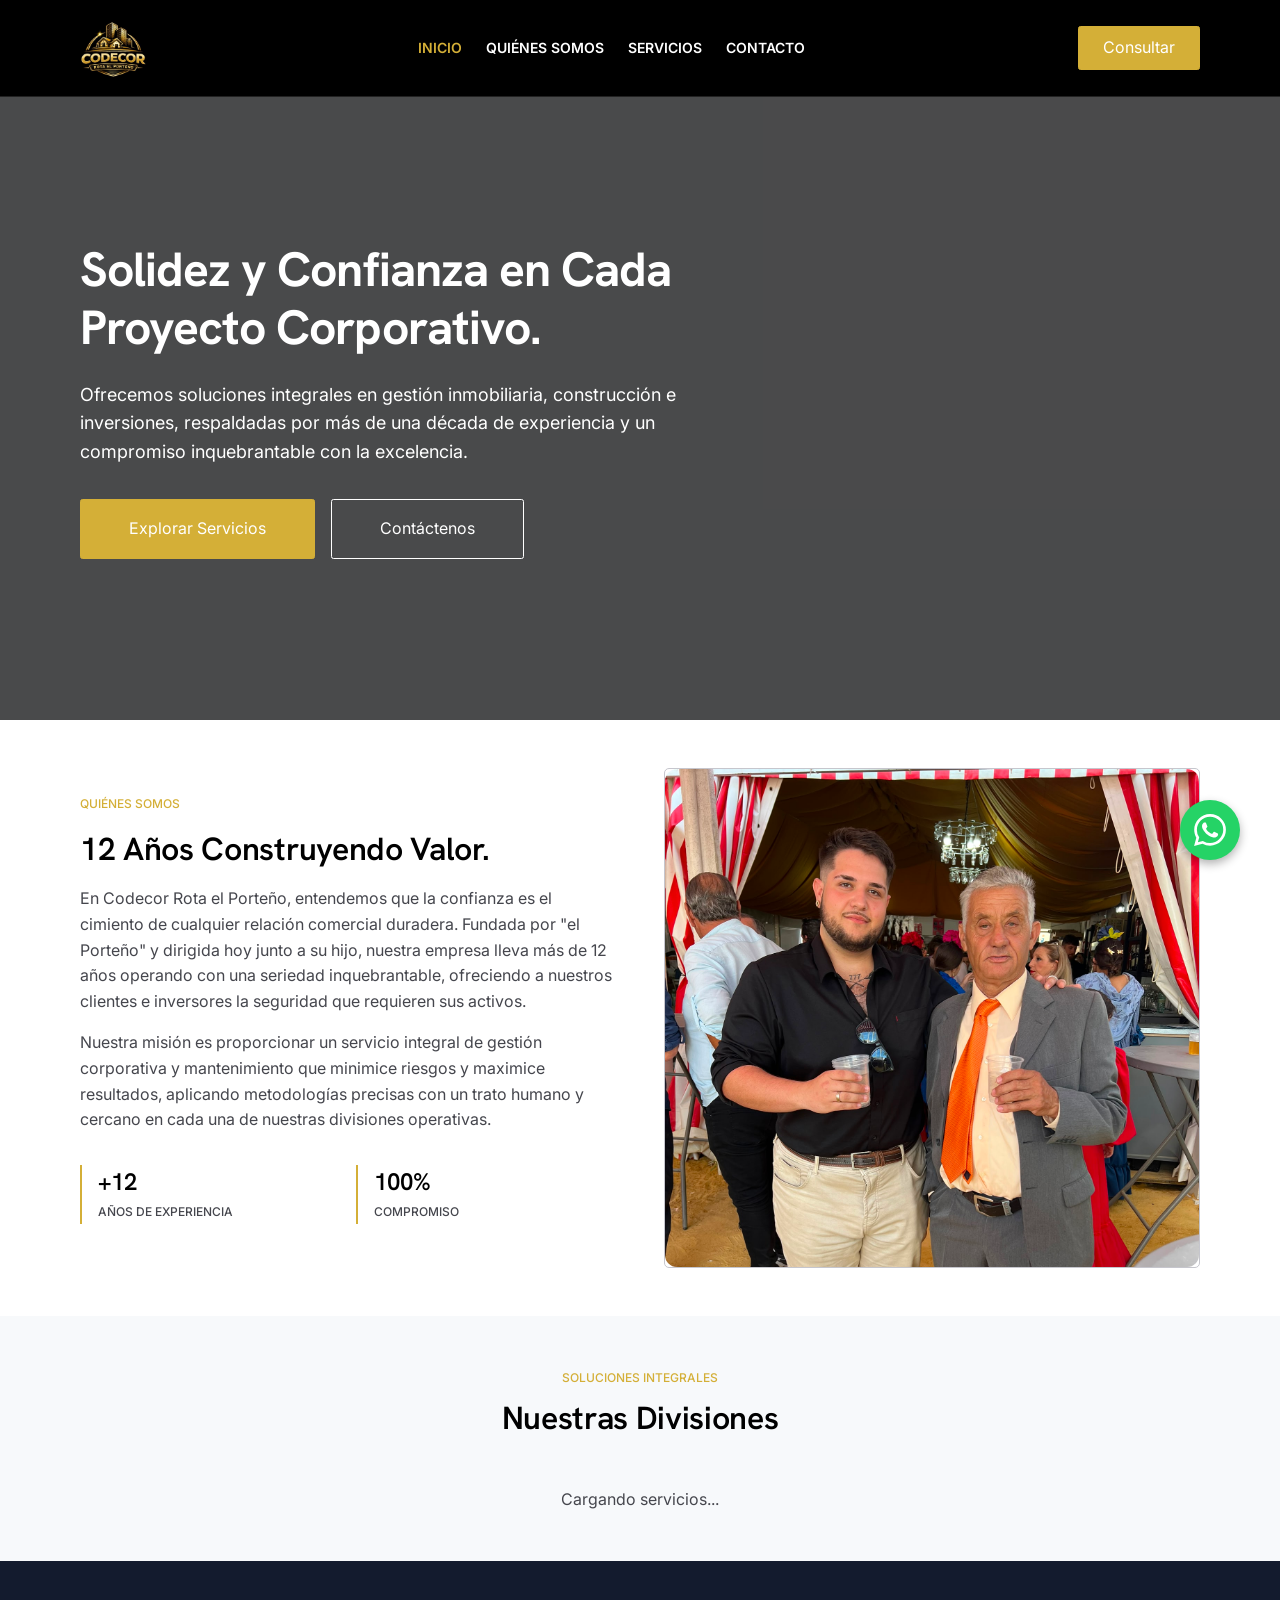
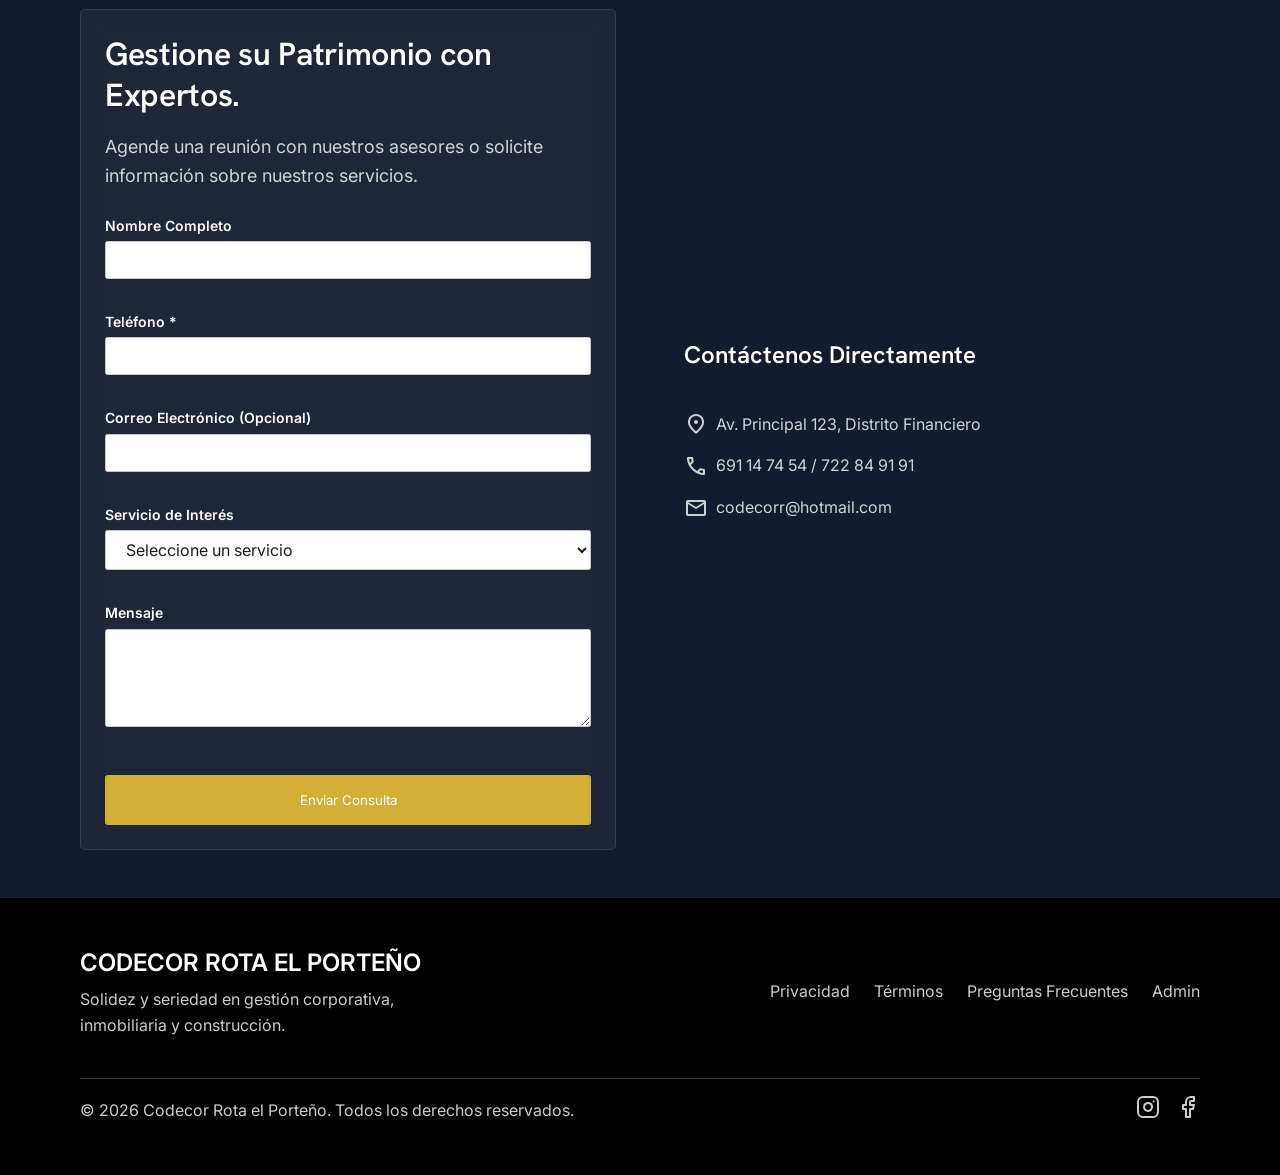
==== commit d65c66cb: "Añadir botón flotante de WhatsApp en páginas públicas" ====
--- a/index.html
+++ b/index.html
@@ -264,5 +264,10 @@
     <script src="https://cdn.jsdelivr.net/npm/@supabase/supabase-js@2"></script>
     <script src="assets/js/supabase-client.js"></script>
     <script src="assets/js/main.js"></script>
+
+    <!-- WhatsApp Floating Button -->
+    <a href="https://wa.me/34691147454?text=Hola%20Codecor,%20estoy%20interesado%20en%20sus%20servicios..." class="whatsapp-float" target="_blank" aria-label="Contactar por WhatsApp">
+        <svg width="32" height="32" viewBox="0 0 24 24" fill="currentColor"><path d="M17.472 14.382c-.297-.149-1.758-.867-2.03-.967-.273-.099-.471-.148-.67.15-.197.297-.767.966-.94 1.164-.173.199-.347.223-.644.075-.297-.15-1.255-.463-2.39-1.475-.883-.788-1.48-1.761-1.653-2.059-.173-.297-.018-.458.13-.606.134-.133.298-.347.446-.52.149-.174.198-.298.298-.497.099-.198.05-.371-.025-.52-.075-.149-.669-1.612-.916-2.207-.242-.579-.487-.5-.669-.51a12.8 12.8 0 0 0-.57-.01c-.198 0-.52.074-.792.372-.272.297-1.04 1.016-1.04 2.479 0 1.462 1.065 2.875 1.213 3.074.149.198 2.096 3.2 5.077 4.487.709.306 1.262.489 1.694.625.712.227 1.36.195 1.871.118.571-.085 1.758-.719 2.006-1.413.248-.694.248-1.289.173-1.413-.074-.124-.272-.198-.57-.347m-5.421 7.403h-.004a9.87 9.87 0 0 1-5.031-1.378l-.361-.214-3.741.982.998-3.648-.235-.374a9.86 9.86 0 0 1-1.51-5.26c.001-5.45 4.436-9.884 9.888-9.884 2.64 0 5.122 1.03 6.988 2.898a9.825 9.825 0 0 1 2.893 6.994c-.003 5.45-4.437 9.884-9.885 9.884m8.413-18.297A11.815 11.815 0 0 0 12.05 0C5.495 0 .16 5.335.157 11.892c0 2.096.547 4.142 1.588 5.945L.057 24l6.305-1.654a11.882 11.882 0 0 0 5.683 1.448h.005c6.554 0 11.89-5.335 11.893-11.893a11.821 11.821 0 0 0-3.48-8.413Z"/></svg>
+    </a>
 </body>
 </html>
--- a/assets/css/style.css
+++ b/assets/css/style.css
@@ -845,3 +845,39 @@
     from { opacity: 0; transform: translateY(-10px); }
     to { opacity: 1; transform: translateY(0); }
 }
+
+/* WhatsApp Floating Button */
+.whatsapp-float {
+  position: fixed;
+  width: 60px;
+  height: 60px;
+  bottom: 40px;
+  right: 40px;
+  background-color: #25d366;
+  color: #FFF;
+  border-radius: 50px;
+  text-align: center;
+  font-size: 30px;
+  box-shadow: 0 4px 10px rgba(0,0,0,0.3);
+  z-index: 1000;
+  display: flex;
+  align-items: center;
+  justify-content: center;
+  transition: transform 0.3s ease, box-shadow 0.3s ease;
+  text-decoration: none;
+}
+
+.whatsapp-float:hover {
+  transform: scale(1.1) translateY(-5px);
+  box-shadow: 0 6px 15px rgba(0,0,0,0.4);
+}
+
+@media (max-width: 767px) {
+  .whatsapp-float {
+    width: 50px;
+    height: 50px;
+    bottom: 20px;
+    right: 20px;
+    font-size: 26px;
+  }
+}
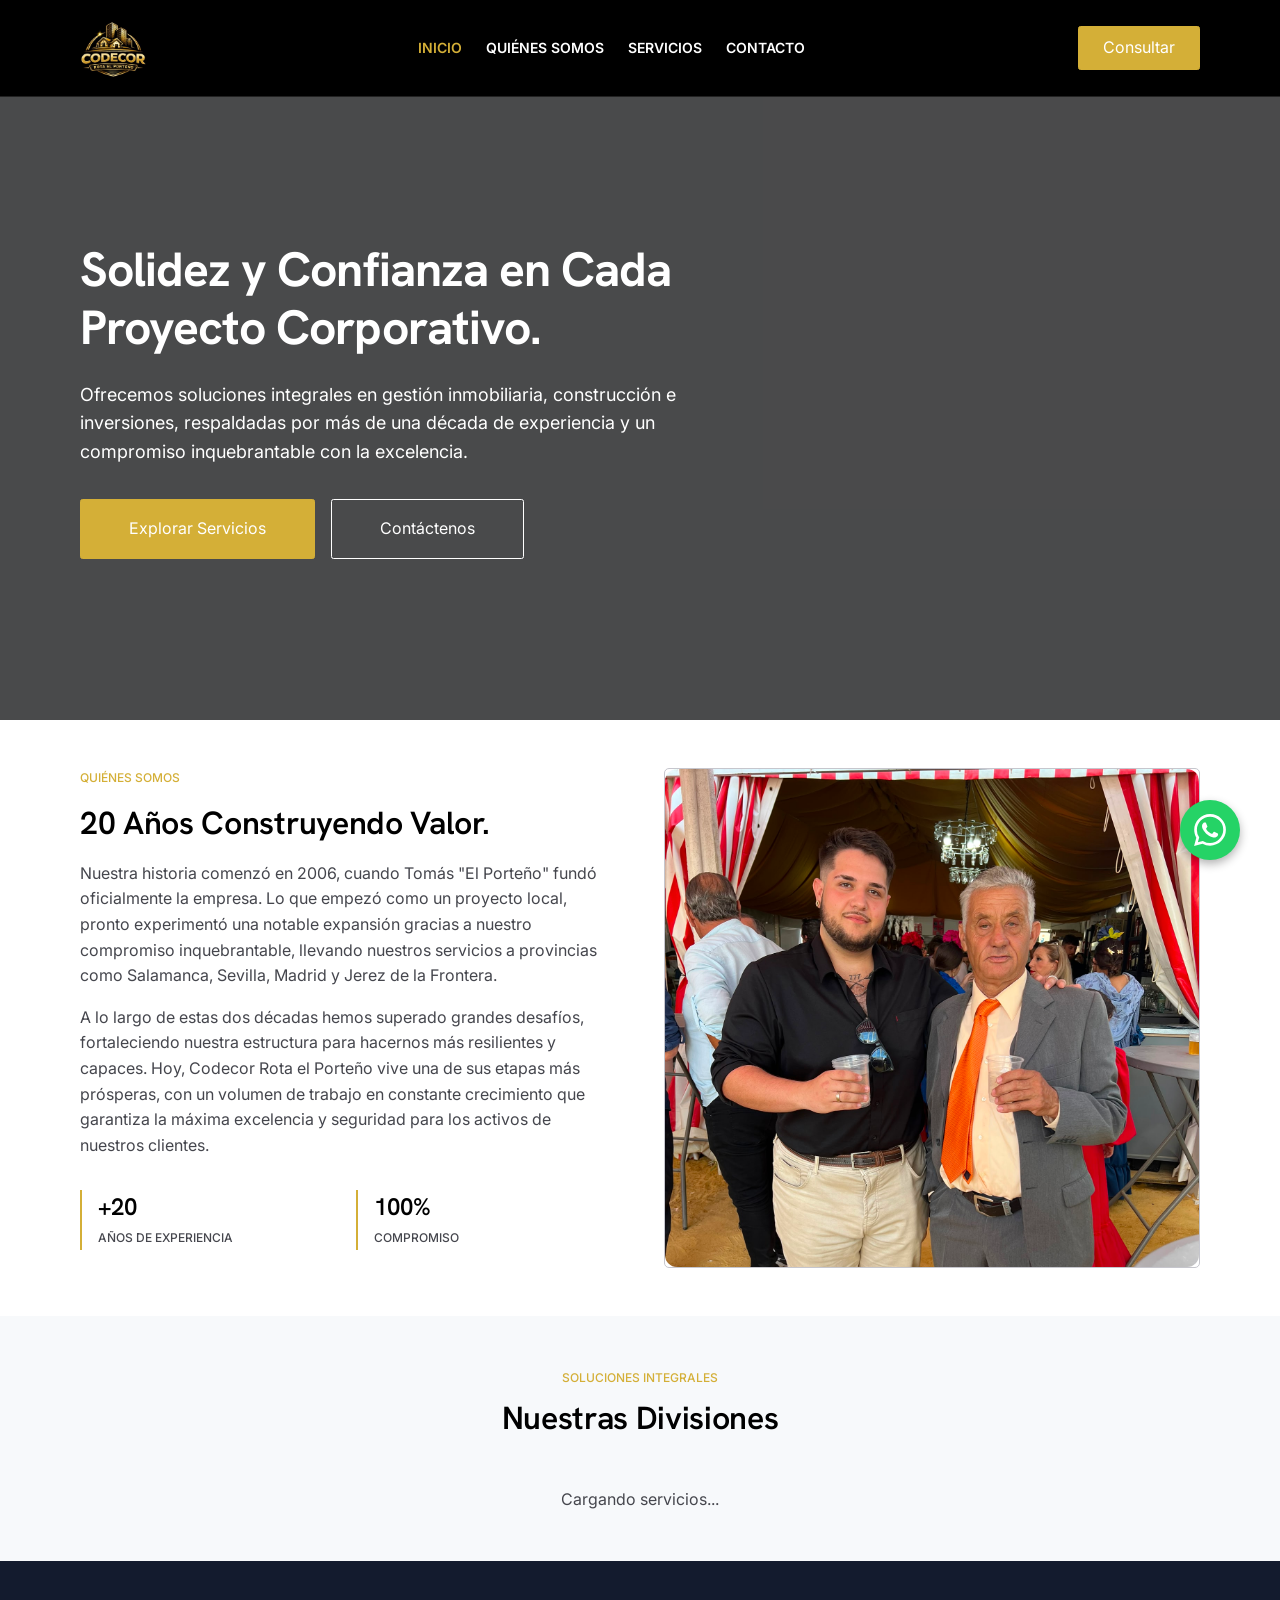
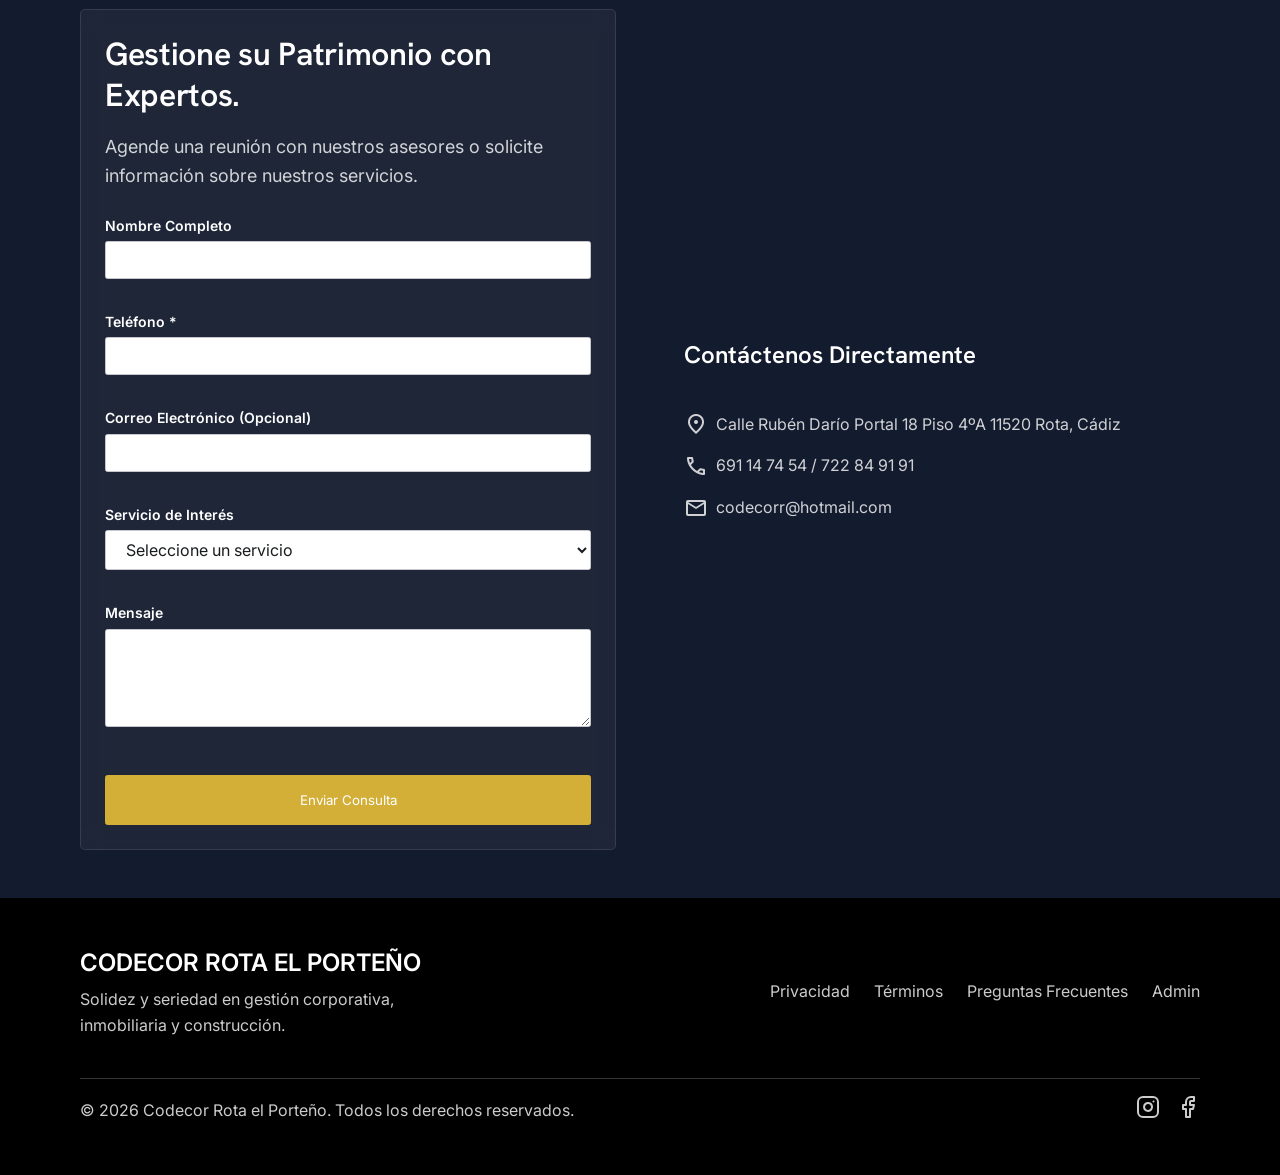
==== commit 3789d27b: "Corregir número de WhatsApp, dirección corporativa y reescribir historia de la empresa" ====
--- a/index.html
+++ b/index.html
@@ -74,17 +74,17 @@
             <div class="container grid grid-cols-2 gap-xl items-center">
                 <div class="flex flex-col gap-md fade-in-up delay-100">
                     <span class="label-sm text-secondary">Quiénes Somos</span>
-                    <h2 class="headline-lg">12 Años Construyendo Valor.</h2>
+                    <h2 class="headline-lg">20 Años Construyendo Valor.</h2>
                     <p class="body-md text-on-surface-variant">
-                        En Codecor Rota el Porteño, entendemos que la confianza es el cimiento de cualquier relación comercial duradera. Fundada por "el Porteño" y dirigida hoy junto a su hijo, nuestra empresa lleva más de 12 años operando con una seriedad inquebrantable, ofreciendo a nuestros clientes e inversores la seguridad que requieren sus activos.
+                        Nuestra historia comenzó en 2006, cuando Tomás "El Porteño" fundó oficialmente la empresa. Lo que empezó como un proyecto local, pronto experimentó una notable expansión gracias a nuestro compromiso inquebrantable, llevando nuestros servicios a provincias como Salamanca, Sevilla, Madrid y Jerez de la Frontera.
                     </p>
                     <p class="body-md text-on-surface-variant">
-                        Nuestra misión es proporcionar un servicio integral de gestión corporativa y mantenimiento que minimice riesgos y maximice resultados, aplicando metodologías precisas con un trato humano y cercano en cada una de nuestras divisiones operativas.
+                        A lo largo de estas dos décadas hemos superado grandes desafíos, fortaleciendo nuestra estructura para hacernos más resilientes y capaces. Hoy, Codecor Rota el Porteño vive una de sus etapas más prósperas, con un volumen de trabajo en constante crecimiento que garantiza la máxima excelencia y seguridad para los activos de nuestros clientes.
                     </p>
                     
                     <div class="grid grid-cols-2 gap-md mt-md">
                         <div class="stat-item">
-                            <h4 class="headline-md">+12</h4>
+                            <h4 class="headline-md">+20</h4>
                             <span class="label-sm text-on-surface-variant">Años de Experiencia</span>
                         </div>
                         <div class="stat-item">
@@ -214,7 +214,7 @@
                     <ul class="flex flex-col gap-md">
                         <li class="flex items-center gap-sm text-white body-md text-opacity-80">
                             <span class="material-symbols-outlined">location_on</span>
-                            Av. Principal 123, Distrito Financiero
+                            Calle Rubén Darío Portal 18 Piso 4ºA 11520 Rota, Cádiz
                         </li>
                         <li class="flex items-center gap-sm text-white body-md text-opacity-80">
                             <span class="material-symbols-outlined">call</span>
@@ -266,7 +266,7 @@
     <script src="assets/js/main.js"></script>
 
     <!-- WhatsApp Floating Button -->
-    <a href="https://wa.me/34691147454?text=Hola%20Codecor,%20estoy%20interesado%20en%20sus%20servicios..." class="whatsapp-float" target="_blank" aria-label="Contactar por WhatsApp">
+    <a href="https://wa.me/34722849191?text=Hola%20Codecor,%20estoy%20interesado%20en%20sus%20servicios..." class="whatsapp-float" target="_blank" aria-label="Contactar por WhatsApp">
         <svg width="32" height="32" viewBox="0 0 24 24" fill="currentColor"><path d="M17.472 14.382c-.297-.149-1.758-.867-2.03-.967-.273-.099-.471-.148-.67.15-.197.297-.767.966-.94 1.164-.173.199-.347.223-.644.075-.297-.15-1.255-.463-2.39-1.475-.883-.788-1.48-1.761-1.653-2.059-.173-.297-.018-.458.13-.606.134-.133.298-.347.446-.52.149-.174.198-.298.298-.497.099-.198.05-.371-.025-.52-.075-.149-.669-1.612-.916-2.207-.242-.579-.487-.5-.669-.51a12.8 12.8 0 0 0-.57-.01c-.198 0-.52.074-.792.372-.272.297-1.04 1.016-1.04 2.479 0 1.462 1.065 2.875 1.213 3.074.149.198 2.096 3.2 5.077 4.487.709.306 1.262.489 1.694.625.712.227 1.36.195 1.871.118.571-.085 1.758-.719 2.006-1.413.248-.694.248-1.289.173-1.413-.074-.124-.272-.198-.57-.347m-5.421 7.403h-.004a9.87 9.87 0 0 1-5.031-1.378l-.361-.214-3.741.982.998-3.648-.235-.374a9.86 9.86 0 0 1-1.51-5.26c.001-5.45 4.436-9.884 9.888-9.884 2.64 0 5.122 1.03 6.988 2.898a9.825 9.825 0 0 1 2.893 6.994c-.003 5.45-4.437 9.884-9.885 9.884m8.413-18.297A11.815 11.815 0 0 0 12.05 0C5.495 0 .16 5.335.157 11.892c0 2.096.547 4.142 1.588 5.945L.057 24l6.305-1.654a11.882 11.882 0 0 0 5.683 1.448h.005c6.554 0 11.89-5.335 11.893-11.893a11.821 11.821 0 0 0-3.48-8.413Z"/></svg>
     </a>
 </body>
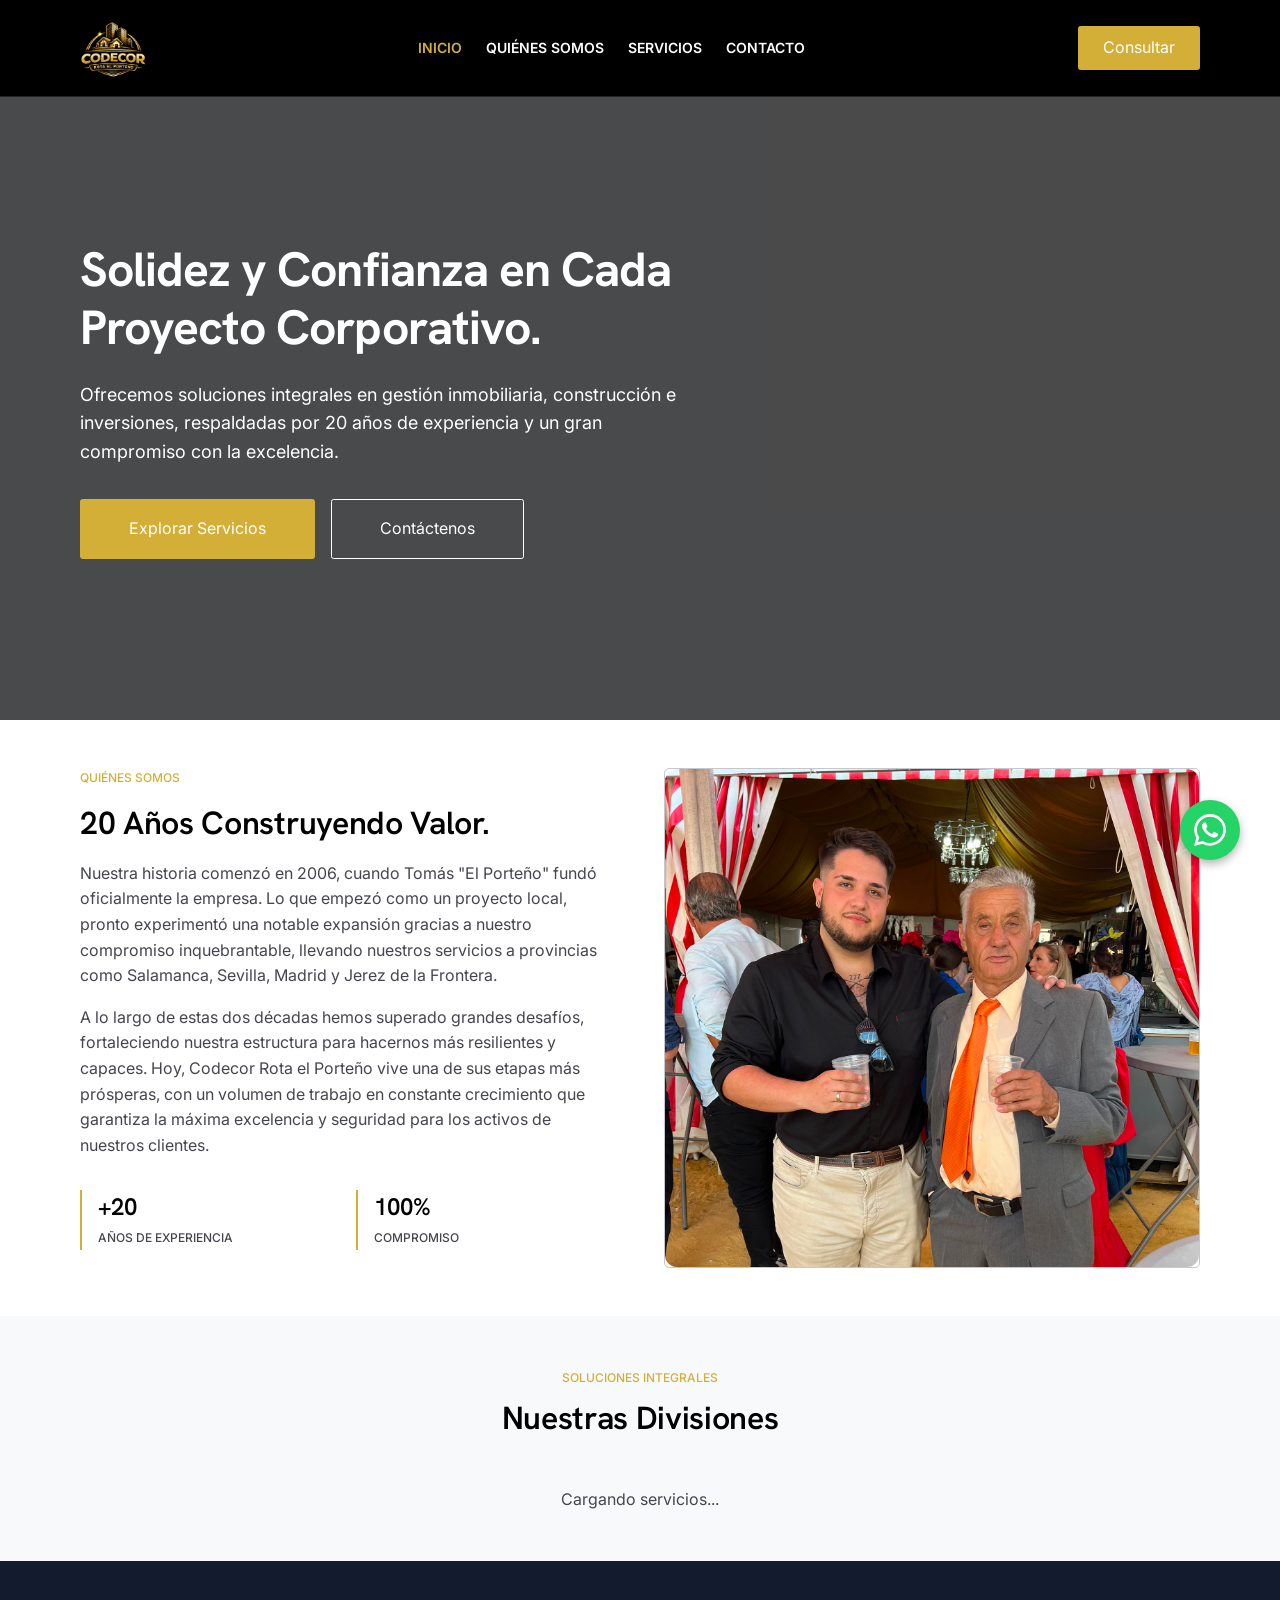
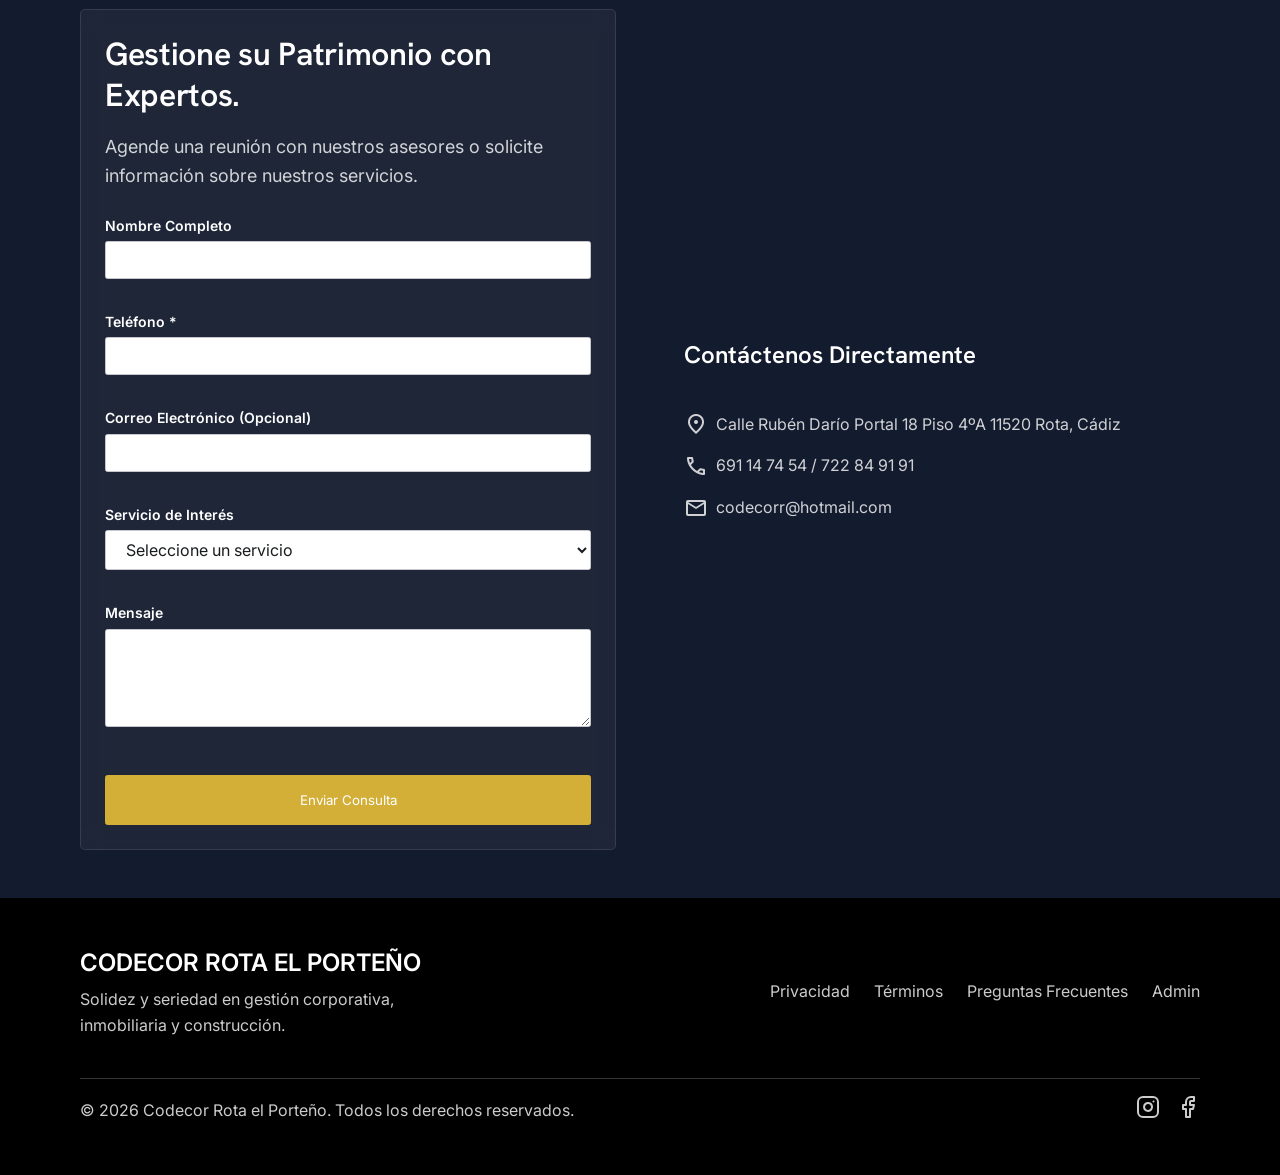
==== commit cd2bf486: "Actualizar texto del hero section (de más de una década a 20 años)" ====
--- a/index.html
+++ b/index.html
@@ -59,7 +59,7 @@
                 <div class="col-span-8 flex flex-col items-start gap-lg">
                     <h1 class="headline-xl text-white fade-in-up delay-100">Solidez y Confianza en Cada Proyecto Corporativo.</h1>
                     <p class="body-lg text-white text-opacity-90 max-w-600 fade-in-up delay-200">
-                        Ofrecemos soluciones integrales en gestión inmobiliaria, construcción e inversiones, respaldadas por más de una década de experiencia y un compromiso inquebrantable con la excelencia.
+                        Ofrecemos soluciones integrales en gestión inmobiliaria, construcción e inversiones, respaldadas por 20 años de experiencia y un gran compromiso con la excelencia.
                     </p>
                     <div class="flex gap-md mt-sm flex-wrap fade-in-up delay-300">
                         <a href="#servicios" class="btn btn-primary">Explorar Servicios</a>
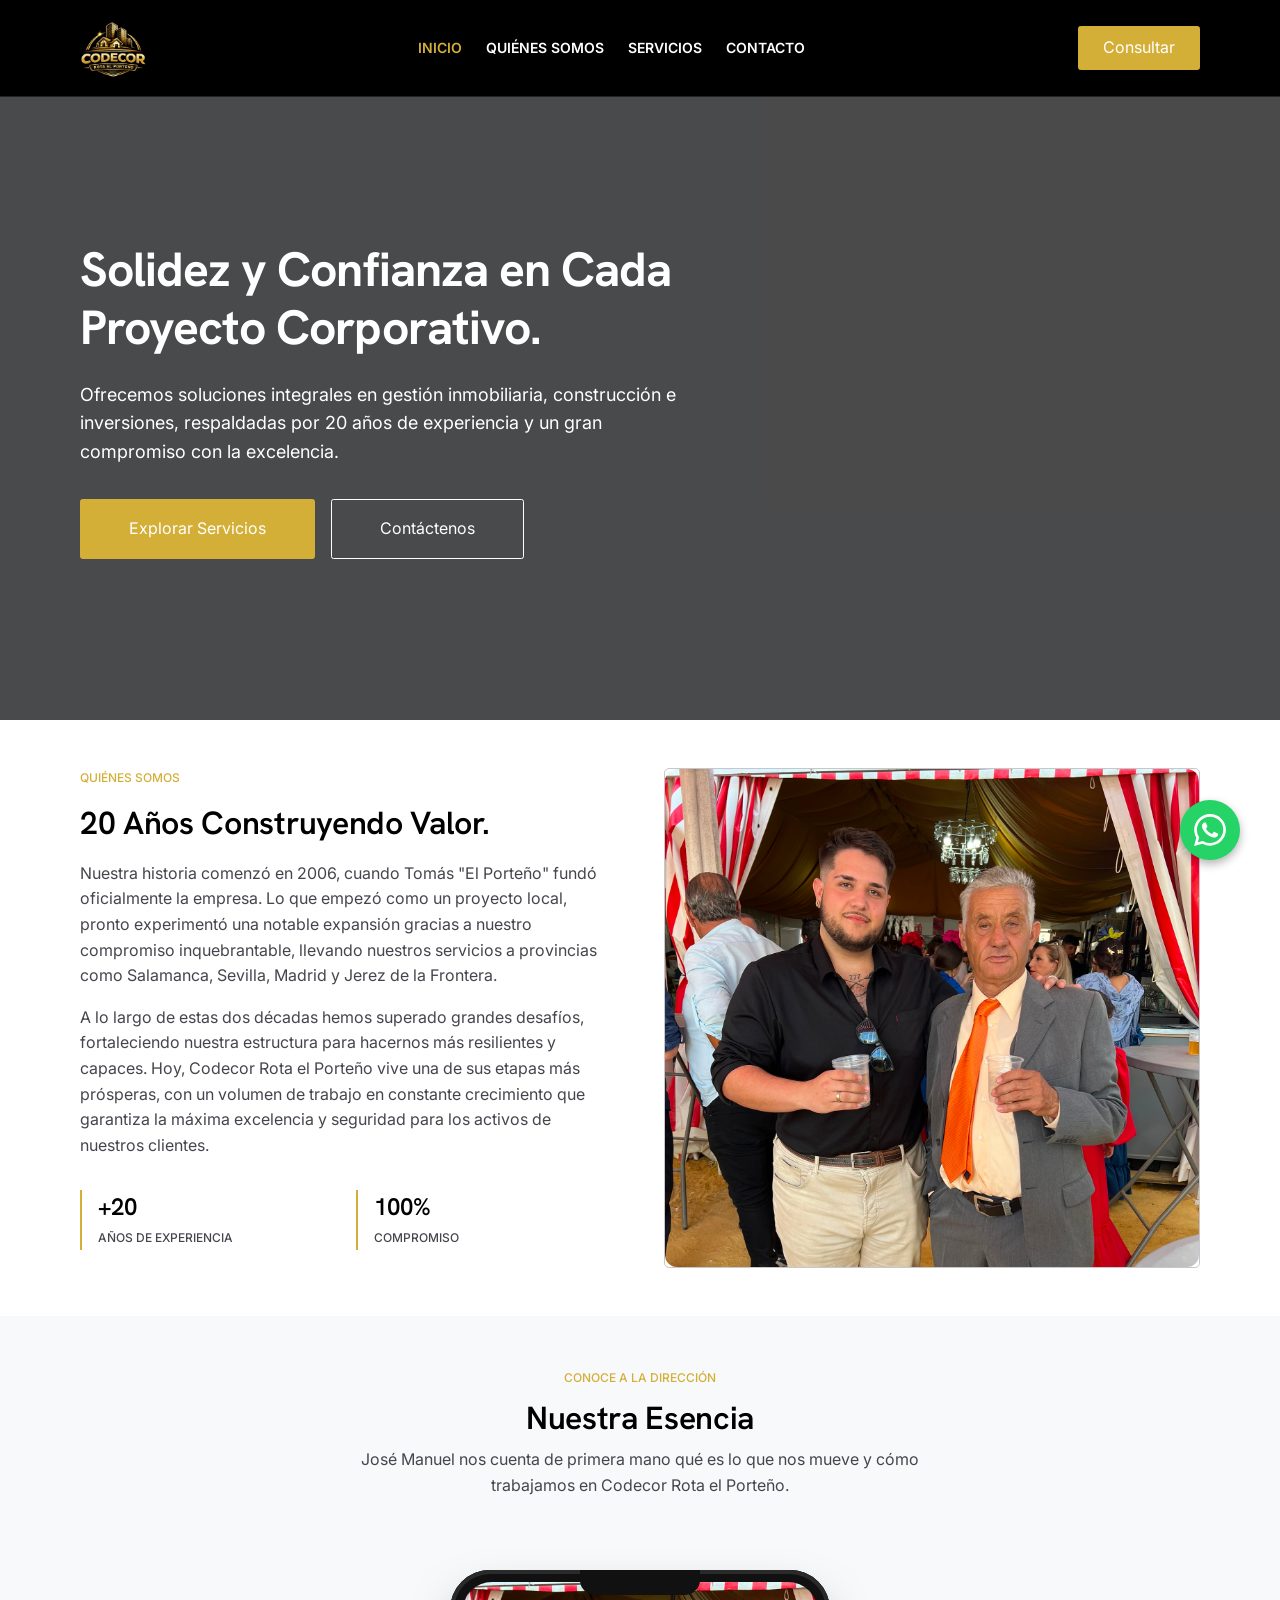
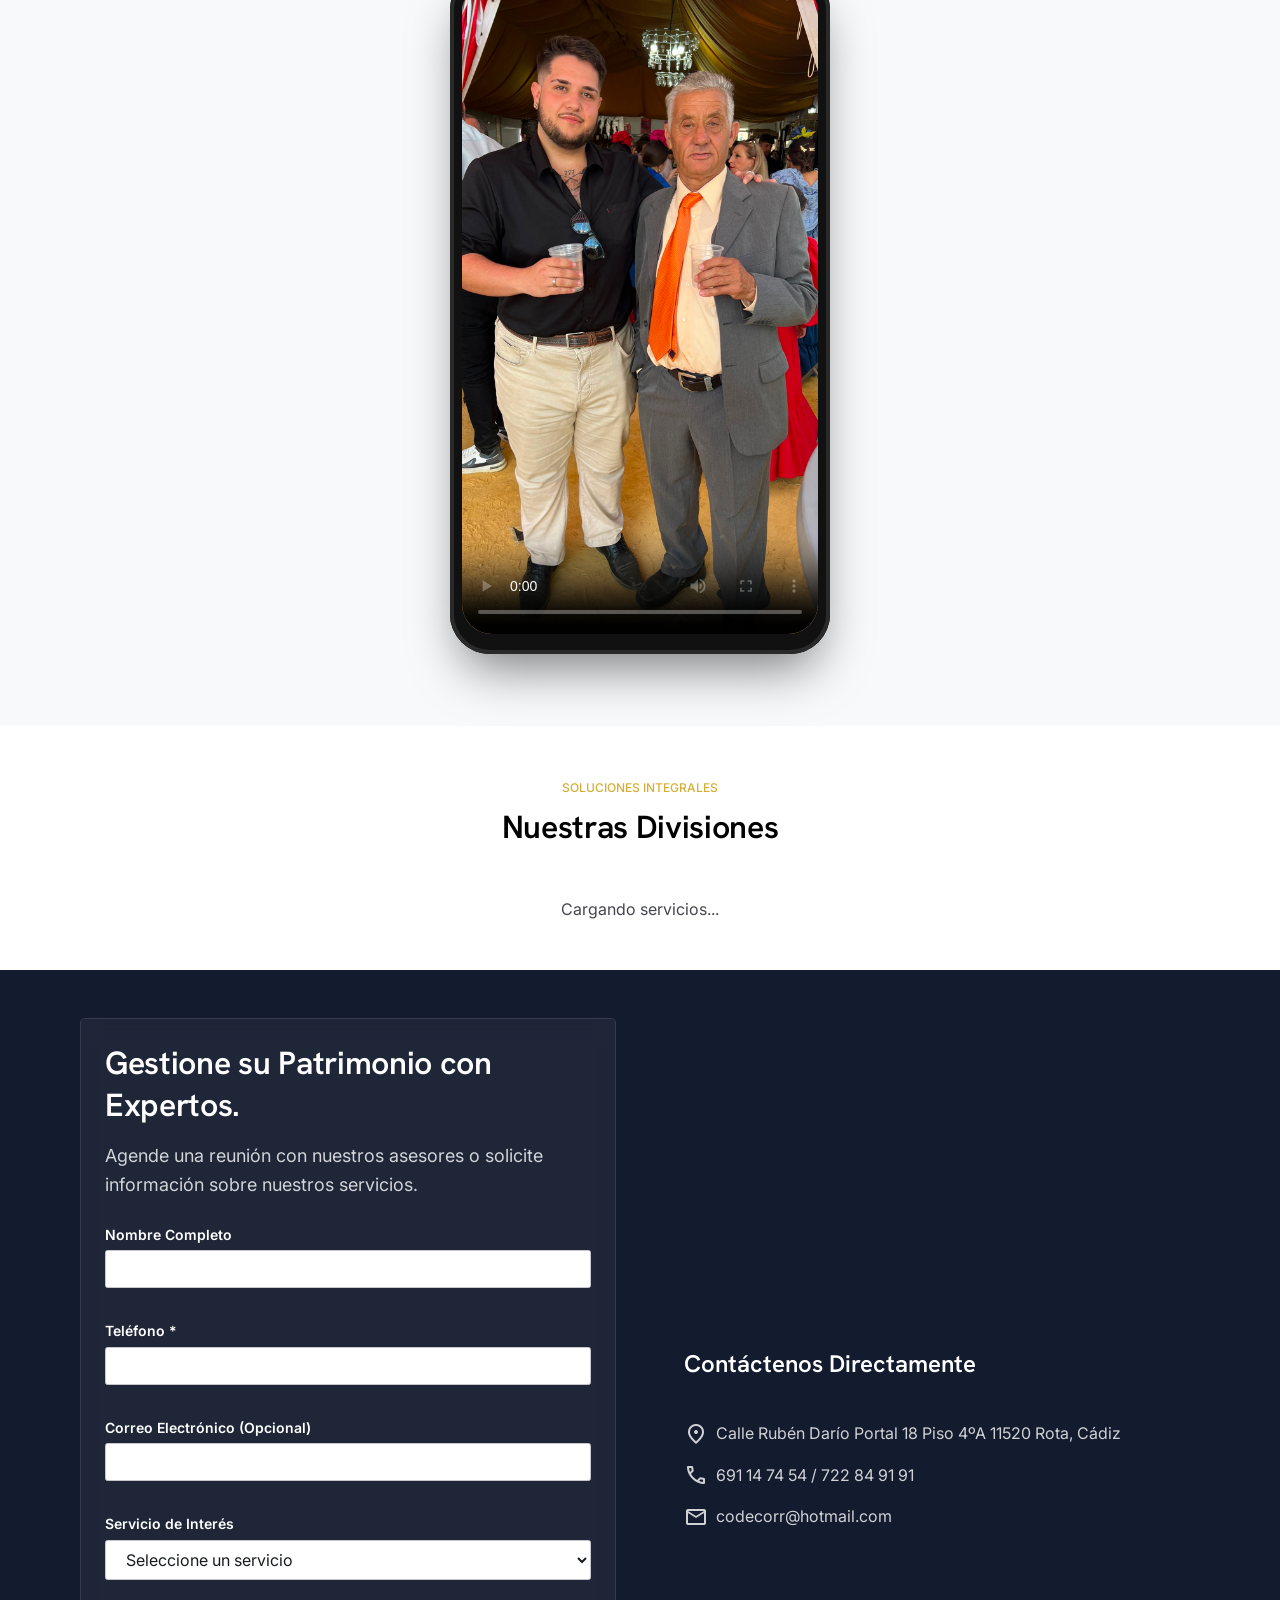
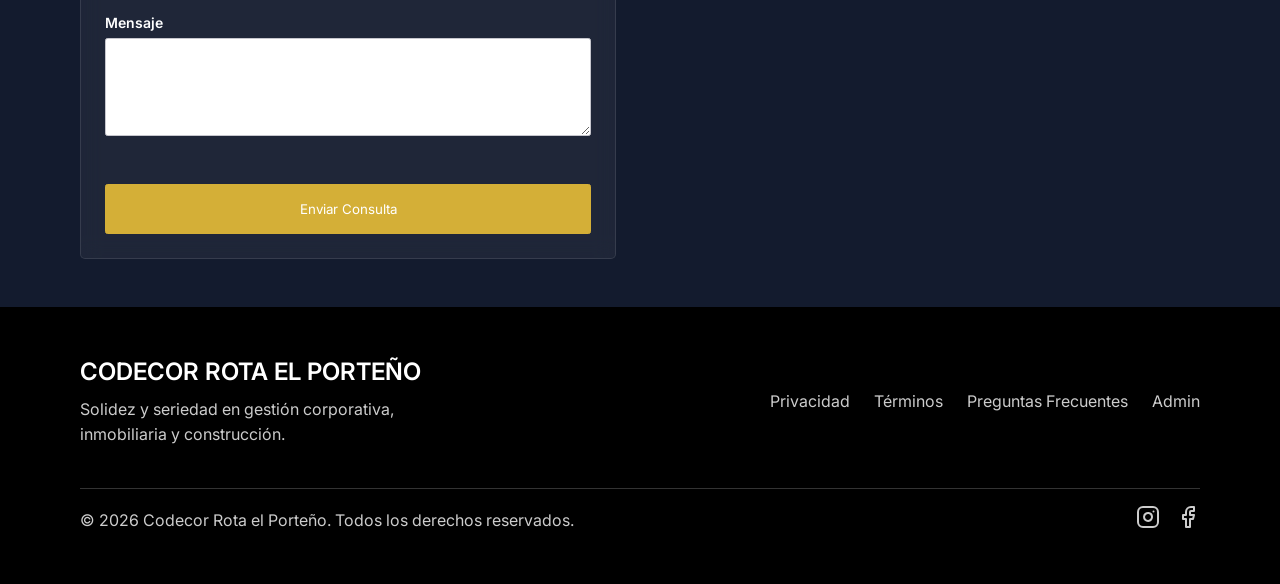
==== commit 9b456d63: "Implementar mockup de teléfono para video corporativo y nuevo slider/carrusel inteligente para galer" ====
--- a/index.html
+++ b/index.html
@@ -100,8 +100,25 @@
             </div>
         </section>
 
+        <!-- Video Section -->
+        <section id="presentacion-video" class="section bg-surface">
+            <div class="container flex flex-col gap-xl">
+                <div class="text-center max-w-600 mx-auto fade-in-up delay-100">
+                    <span class="label-sm text-secondary">Conoce a la Dirección</span>
+                    <h2 class="headline-lg mt-sm">Nuestra Esencia</h2>
+                    <p class="body-md text-on-surface-variant mt-sm">José Manuel nos cuenta de primera mano qué es lo que nos mueve y cómo trabajamos en Codecor Rota el Porteño.</p>
+                </div>
+                
+                <div class="video-mockup-wrapper fade-in-up delay-200">
+                    <div class="phone-mockup">
+                        <video id="corporate-video" src="assets/videoExplicacion.mp4" controls preload="metadata" poster="assets/img/personas.jpeg"></video>
+                    </div>
+                </div>
+            </div>
+        </section>
+
         <!-- Servicios Section -->
-        <section id="servicios" class="section bg-surface">
+        <section id="servicios" class="section bg-surface-lowest">
             <div class="container flex flex-col gap-xl">
                 <div class="text-center max-w-600 mx-auto fade-in-up delay-100">
                     <span class="label-sm text-secondary">Soluciones Integrales</span>
--- a/assets/css/style.css
+++ b/assets/css/style.css
@@ -881,3 +881,181 @@
     font-size: 26px;
   }
 }
+
+/* ==========================================================================
+   Video Corporate Mockup
+   ========================================================================== */
+.video-mockup-wrapper {
+  display: flex;
+  justify-content: center;
+  align-items: center;
+  padding: var(--spacing-lg) 0;
+}
+
+.phone-mockup {
+  position: relative;
+  width: 100%;
+  max-width: 380px;
+  background-color: #111;
+  border-radius: 40px;
+  padding: 12px;
+  box-shadow: 0 25px 50px -12px rgba(0, 0, 0, 0.5), 
+              inset 0 0 0 4px #2a2a2a, 
+              inset 0 0 0 6px #111;
+  aspect-ratio: 9/16;
+  margin: 0 auto;
+}
+
+.phone-mockup::before {
+  content: '';
+  position: absolute;
+  top: 0;
+  left: 50%;
+  transform: translateX(-50%);
+  width: 120px;
+  height: 25px;
+  background-color: #111;
+  border-bottom-left-radius: 15px;
+  border-bottom-right-radius: 15px;
+  z-index: 10;
+}
+
+.phone-mockup video {
+  width: 100%;
+  height: 100%;
+  object-fit: cover;
+  border-radius: 30px;
+  background-color: #000;
+}
+
+/* ==========================================================================
+   Gallery Slider (Modal)
+   ========================================================================== */
+#modal-galeria-grid {
+  display: none; /* Hide old grid */
+}
+
+.gallery-slider-container {
+  display: flex;
+  flex-direction: column;
+  gap: var(--spacing-md);
+  height: 100%;
+}
+
+.gallery-main-view {
+  position: relative;
+  flex-grow: 1;
+  display: flex;
+  justify-content: center;
+  align-items: center;
+  background-color: #000;
+  border-radius: var(--radius-md);
+  overflow: hidden;
+  min-height: 300px;
+}
+
+.gallery-main-view img,
+.gallery-main-view video {
+  max-width: 100%;
+  max-height: 60vh;
+  object-fit: contain;
+}
+
+.gallery-nav-btn {
+  position: absolute;
+  top: 50%;
+  transform: translateY(-50%);
+  background-color: rgba(255, 255, 255, 0.2);
+  color: white;
+  border: none;
+  width: 40px;
+  height: 40px;
+  border-radius: 50%;
+  display: flex;
+  justify-content: center;
+  align-items: center;
+  cursor: pointer;
+  transition: background-color 0.3s;
+  z-index: 10;
+}
+
+.gallery-nav-btn:hover {
+  background-color: rgba(255, 255, 255, 0.5);
+}
+
+.gallery-nav-btn.prev {
+  left: var(--spacing-sm);
+}
+
+.gallery-nav-btn.next {
+  right: var(--spacing-sm);
+}
+
+.gallery-thumbnails {
+  display: flex;
+  gap: var(--spacing-sm);
+  overflow-x: auto;
+  padding-bottom: var(--spacing-sm);
+  scrollbar-width: thin;
+  scrollbar-color: var(--color-surface-variant) transparent;
+}
+
+.gallery-thumbnails::-webkit-scrollbar {
+  height: 6px;
+}
+.gallery-thumbnails::-webkit-scrollbar-track {
+  background: transparent;
+}
+.gallery-thumbnails::-webkit-scrollbar-thumb {
+  background-color: var(--color-surface-variant);
+  border-radius: 10px;
+}
+
+.gallery-thumb {
+  width: 80px;
+  height: 60px;
+  border-radius: var(--radius-sm);
+  cursor: pointer;
+  opacity: 0.5;
+  transition: opacity 0.3s, transform 0.2s;
+  object-fit: cover;
+  flex-shrink: 0;
+  border: 2px solid transparent;
+}
+
+.gallery-thumb:hover {
+  opacity: 0.8;
+}
+
+.gallery-thumb.active {
+  opacity: 1;
+  border-color: var(--color-primary);
+  transform: scale(1.05);
+}
+
+.video-thumb-indicator {
+  position: relative;
+  display: flex;
+  justify-content: center;
+  align-items: center;
+  width: 80px;
+  height: 60px;
+  border-radius: var(--radius-sm);
+  cursor: pointer;
+  opacity: 0.5;
+  transition: opacity 0.3s, transform 0.2s;
+  flex-shrink: 0;
+  background-color: #222;
+  border: 2px solid transparent;
+}
+
+.video-thumb-indicator .material-symbols-outlined {
+  color: white;
+  font-size: 24px;
+}
+
+.video-thumb-indicator.active {
+  opacity: 1;
+  border-color: var(--color-primary);
+  transform: scale(1.05);
+}
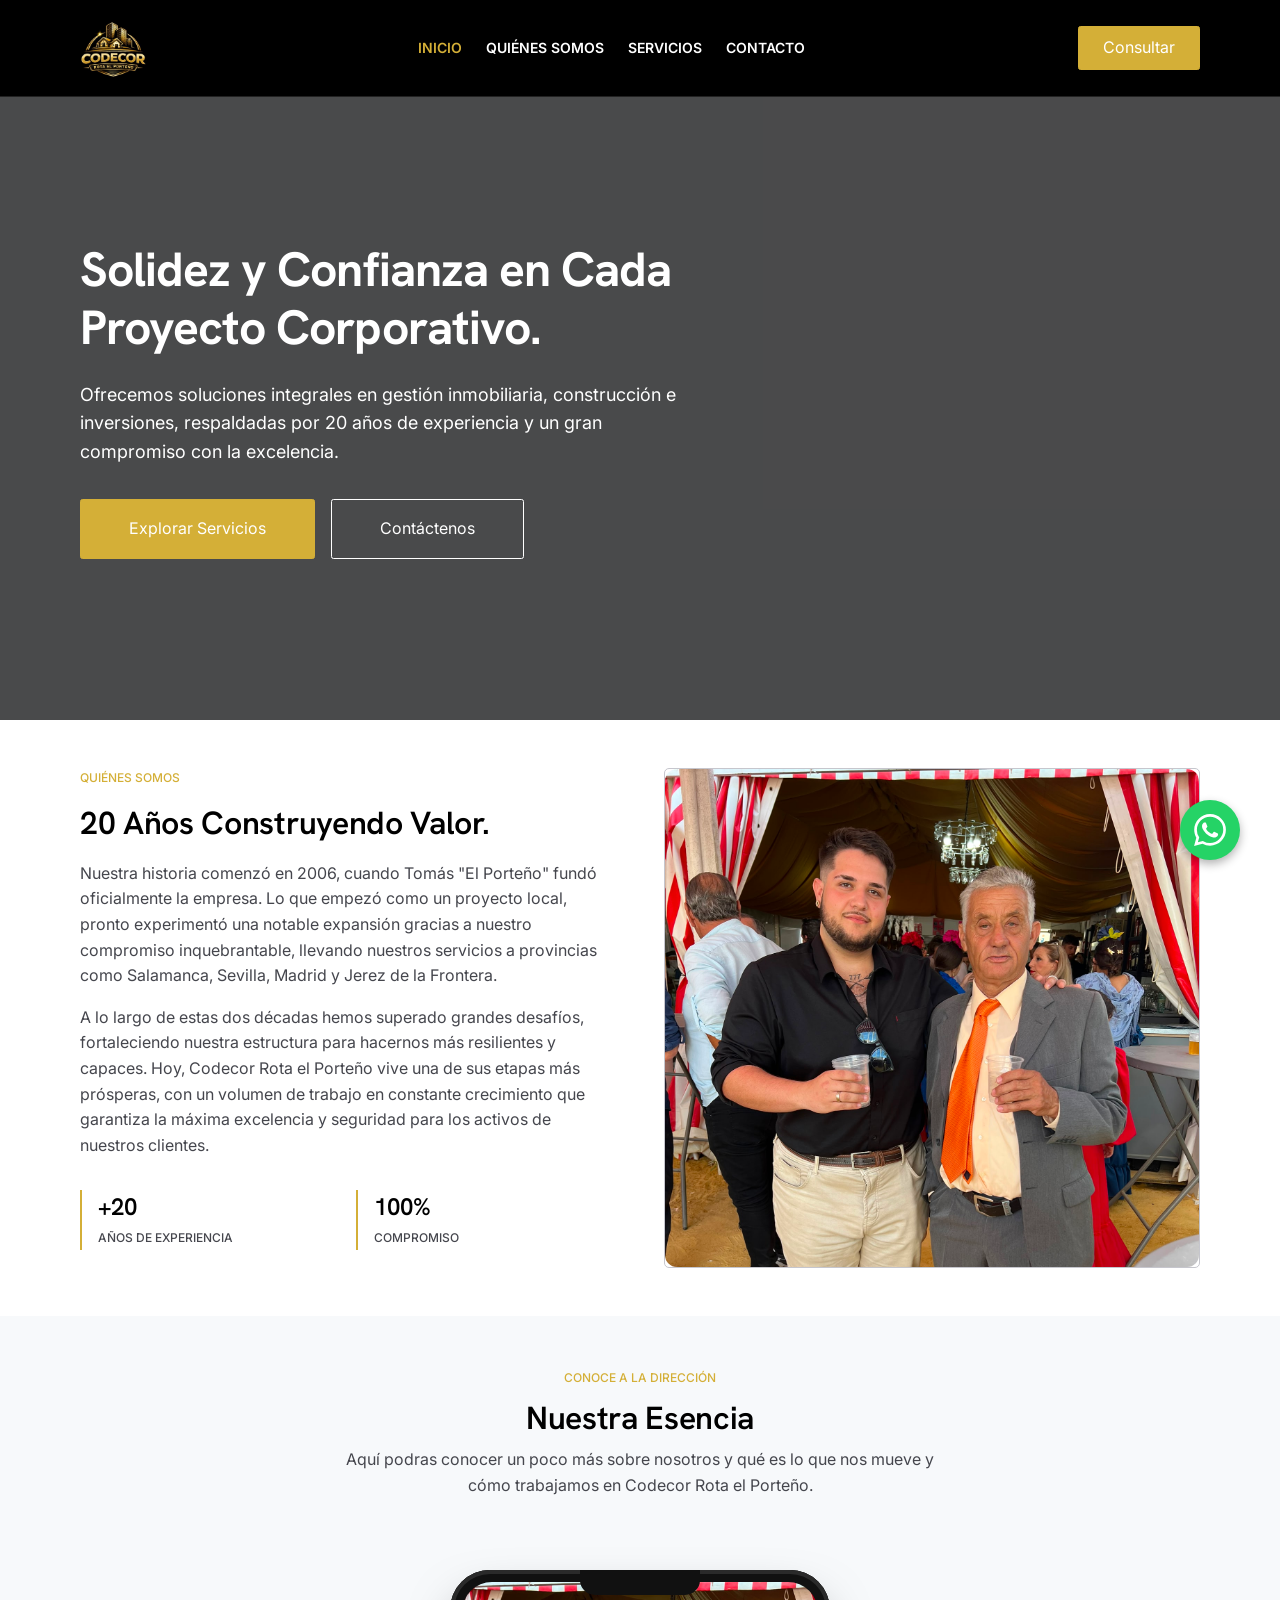
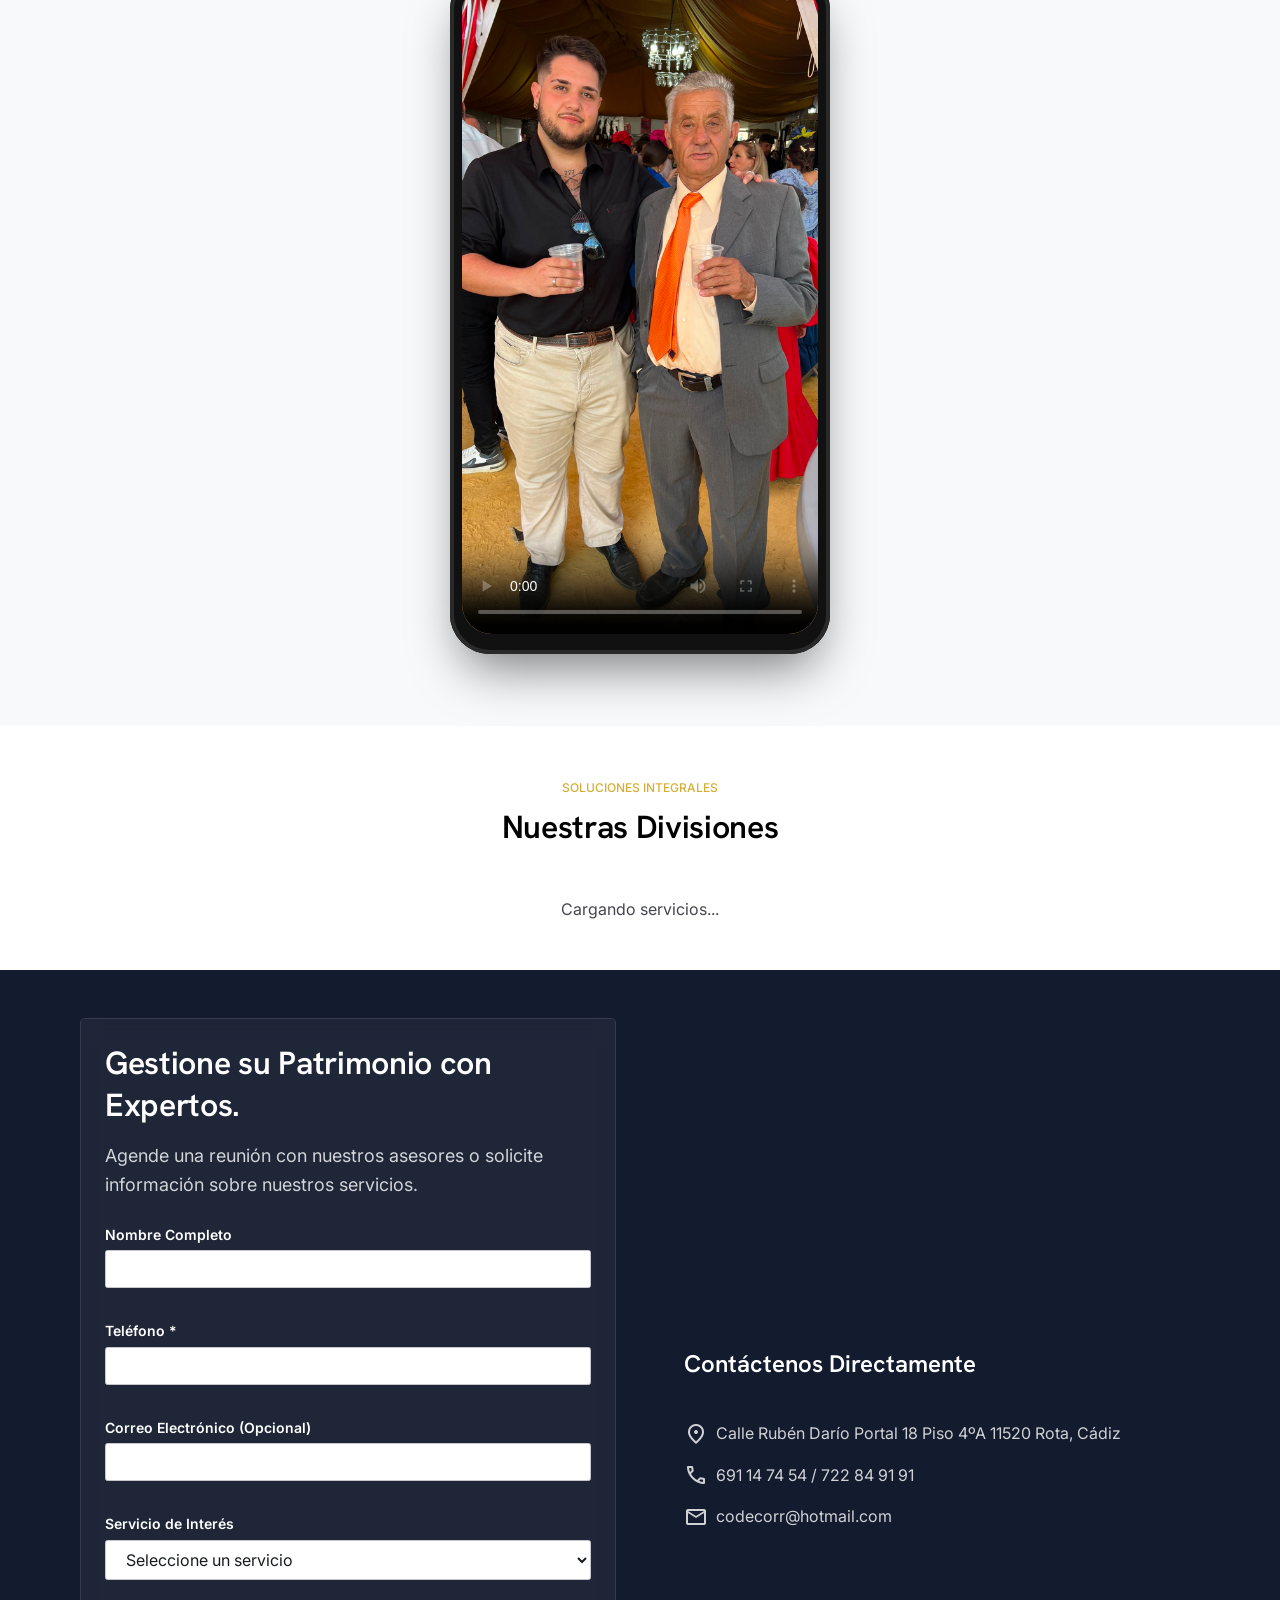
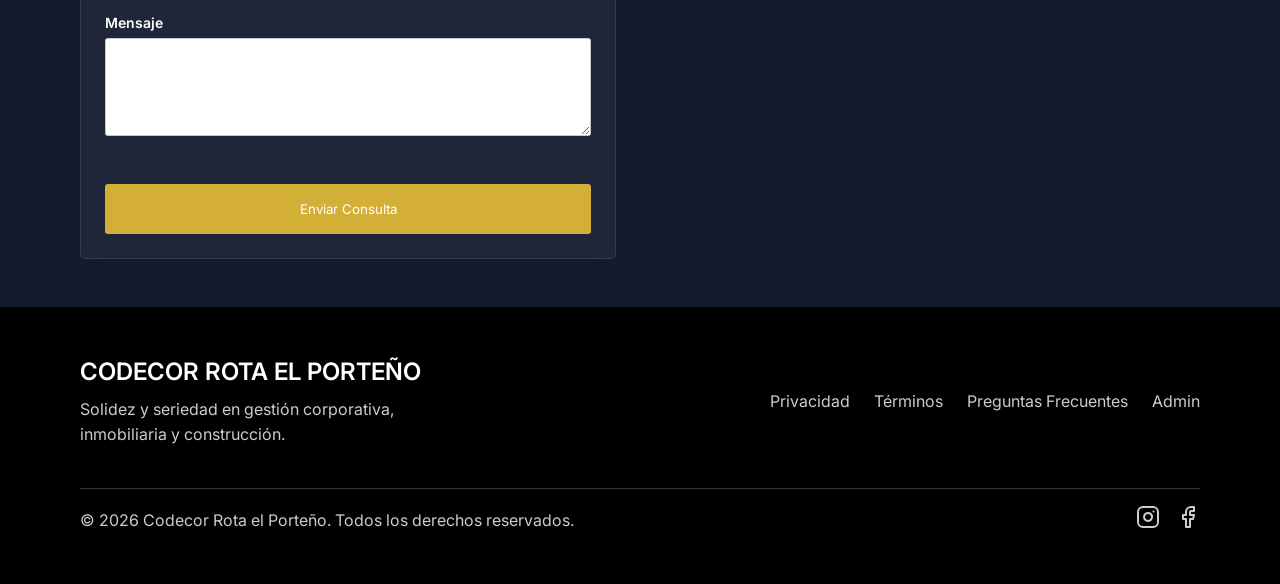
==== commit b3d3eb33: "Actualizar descripción de la sección del video corporativo" ====
--- a/index.html
+++ b/index.html
@@ -106,7 +106,7 @@
                 <div class="text-center max-w-600 mx-auto fade-in-up delay-100">
                     <span class="label-sm text-secondary">Conoce a la Dirección</span>
                     <h2 class="headline-lg mt-sm">Nuestra Esencia</h2>
-                    <p class="body-md text-on-surface-variant mt-sm">José Manuel nos cuenta de primera mano qué es lo que nos mueve y cómo trabajamos en Codecor Rota el Porteño.</p>
+                    <p class="body-md text-on-surface-variant mt-sm">Aquí podras conocer un poco más sobre nosotros y qué es lo que nos mueve y cómo trabajamos en Codecor Rota el Porteño.</p>
                 </div>
                 
                 <div class="video-mockup-wrapper fade-in-up delay-200">
